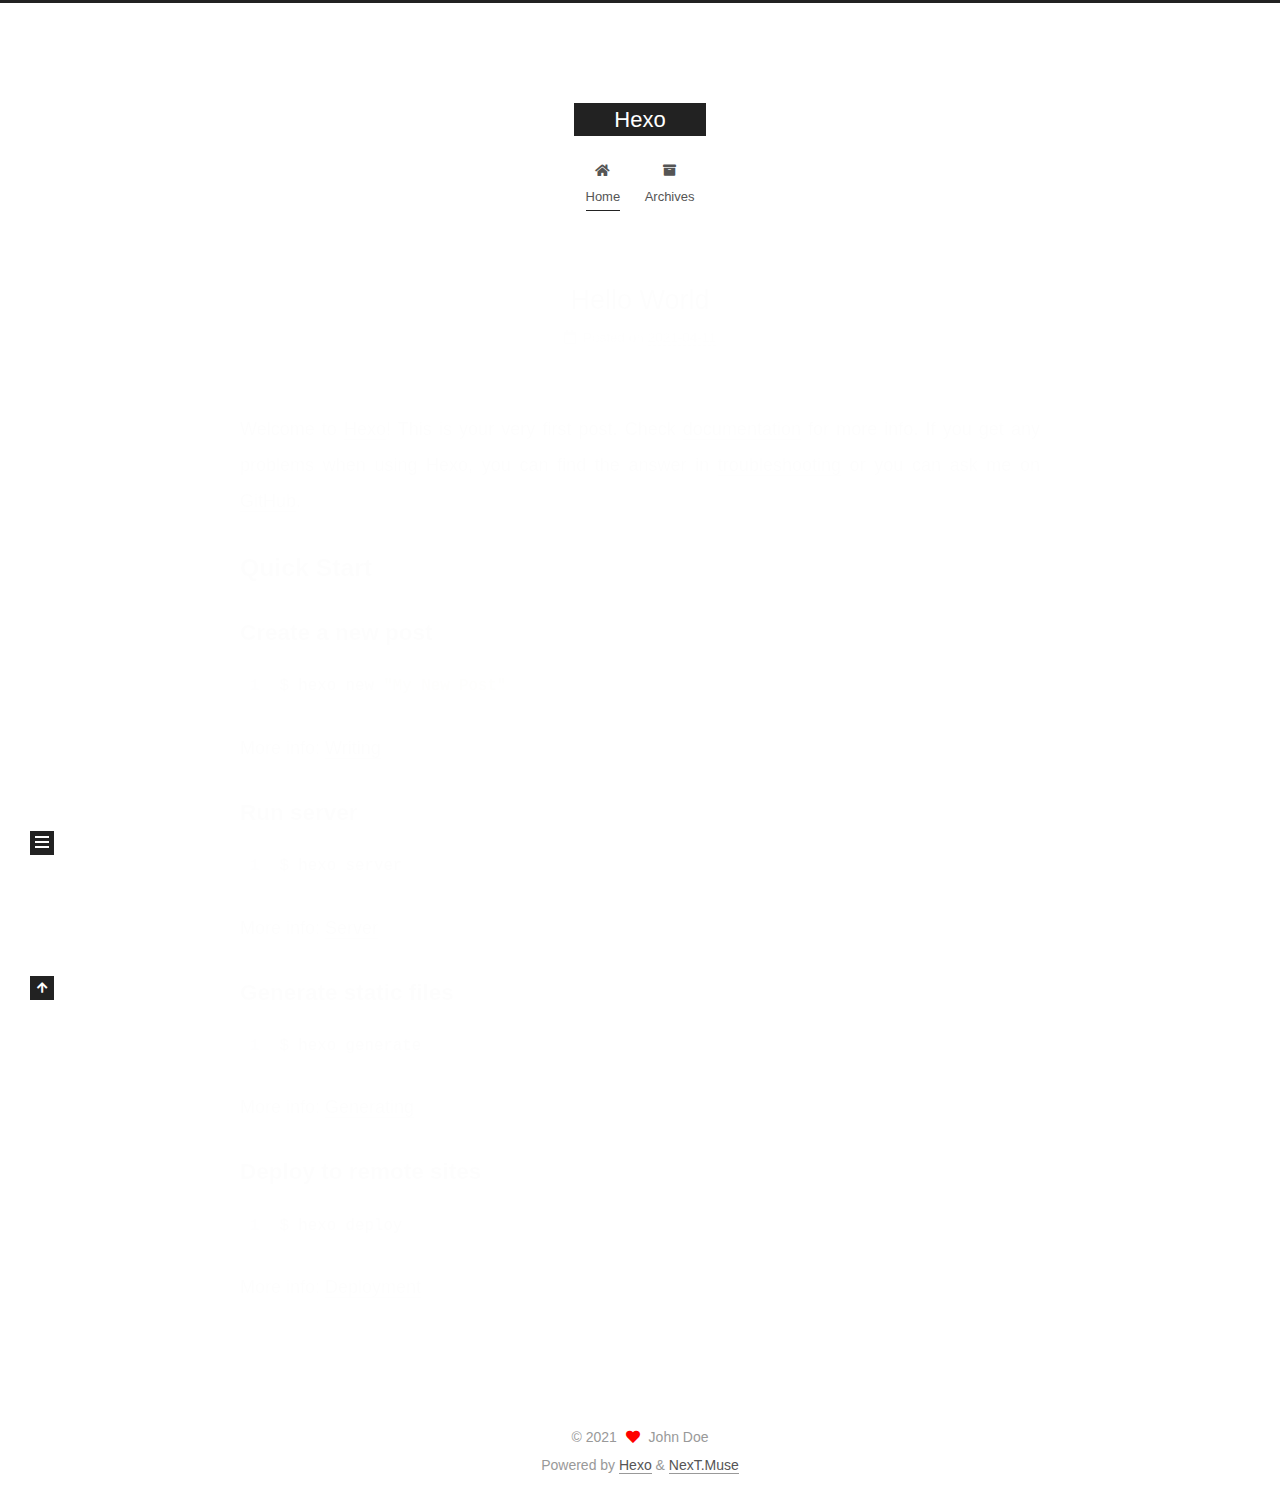
==== index.html @ 028c7f44 "Site updated: 2021-04-12 21:17:34" ====
<!DOCTYPE html>
<html lang="en">
<head>
  <meta charset="UTF-8">
<meta name="viewport" content="width=device-width, initial-scale=1, maximum-scale=2">
<meta name="theme-color" content="#222">
<meta name="generator" content="Hexo 5.4.0">
  <link rel="apple-touch-icon" sizes="180x180" href="/images/apple-touch-icon-next.png">
  <link rel="icon" type="image/png" sizes="32x32" href="/images/favicon-32x32-next.png">
  <link rel="icon" type="image/png" sizes="16x16" href="/images/favicon-16x16-next.png">
  <link rel="mask-icon" href="/images/logo.svg" color="#222">

<link rel="stylesheet" href="/css/main.css">


<link rel="stylesheet" href="/lib/font-awesome/css/all.min.css">

<script id="hexo-configurations">
    var NexT = window.NexT || {};
    var CONFIG = {"hostname":"example.com","root":"/","scheme":"Muse","version":"7.8.0","exturl":false,"sidebar":{"position":"left","display":"post","padding":18,"offset":12,"onmobile":false},"copycode":{"enable":false,"show_result":false,"style":null},"back2top":{"enable":true,"sidebar":false,"scrollpercent":false},"bookmark":{"enable":false,"color":"#222","save":"auto"},"fancybox":false,"mediumzoom":false,"lazyload":false,"pangu":false,"comments":{"style":"tabs","active":null,"storage":true,"lazyload":false,"nav":null},"algolia":{"hits":{"per_page":10},"labels":{"input_placeholder":"Search for Posts","hits_empty":"We didn't find any results for the search: ${query}","hits_stats":"${hits} results found in ${time} ms"}},"localsearch":{"enable":false,"trigger":"auto","top_n_per_article":1,"unescape":false,"preload":false},"motion":{"enable":true,"async":false,"transition":{"post_block":"fadeIn","post_header":"slideDownIn","post_body":"slideDownIn","coll_header":"slideLeftIn","sidebar":"slideUpIn"}}};
  </script>

  <meta property="og:type" content="website">
<meta property="og:title" content="Hexo">
<meta property="og:url" content="http://example.com/index.html">
<meta property="og:site_name" content="Hexo">
<meta property="og:locale" content="en_US">
<meta property="article:author" content="John Doe">
<meta name="twitter:card" content="summary">

<link rel="canonical" href="http://example.com/">


<script id="page-configurations">
  // https://hexo.io/docs/variables.html
  CONFIG.page = {
    sidebar: "",
    isHome : true,
    isPost : false,
    lang   : 'en'
  };
</script>

  <title>Hexo</title>
  






  <noscript>
  <style>
  .use-motion .brand,
  .use-motion .menu-item,
  .sidebar-inner,
  .use-motion .post-block,
  .use-motion .pagination,
  .use-motion .comments,
  .use-motion .post-header,
  .use-motion .post-body,
  .use-motion .collection-header { opacity: initial; }

  .use-motion .site-title,
  .use-motion .site-subtitle {
    opacity: initial;
    top: initial;
  }

  .use-motion .logo-line-before i { left: initial; }
  .use-motion .logo-line-after i { right: initial; }
  </style>
</noscript>

</head>

<body itemscope itemtype="http://schema.org/WebPage">
  <div class="container use-motion">
    <div class="headband"></div>

    <header class="header" itemscope itemtype="http://schema.org/WPHeader">
      <div class="header-inner"><div class="site-brand-container">
  <div class="site-nav-toggle">
    <div class="toggle" aria-label="Toggle navigation bar">
      <span class="toggle-line toggle-line-first"></span>
      <span class="toggle-line toggle-line-middle"></span>
      <span class="toggle-line toggle-line-last"></span>
    </div>
  </div>

  <div class="site-meta">

    <a href="/" class="brand" rel="start">
      <span class="logo-line-before"><i></i></span>
      <h1 class="site-title">Hexo</h1>
      <span class="logo-line-after"><i></i></span>
    </a>
  </div>

  <div class="site-nav-right">
    <div class="toggle popup-trigger">
    </div>
  </div>
</div>




<nav class="site-nav">
  <ul id="menu" class="main-menu menu">
        <li class="menu-item menu-item-home">

    <a href="/" rel="section"><i class="fa fa-home fa-fw"></i>Home</a>

  </li>
        <li class="menu-item menu-item-archives">

    <a href="/archives/" rel="section"><i class="fa fa-archive fa-fw"></i>Archives</a>

  </li>
  </ul>
</nav>




</div>
    </header>

    
  <div class="back-to-top">
    <i class="fa fa-arrow-up"></i>
    <span>0%</span>
  </div>


    <main class="main">
      <div class="main-inner">
        <div class="content-wrap">
          

          <div class="content index posts-expand">
            
      
  
  
  <article itemscope itemtype="http://schema.org/Article" class="post-block" lang="en">
    <link itemprop="mainEntityOfPage" href="http://example.com/2021/04/11/hello-world/">

    <span hidden itemprop="author" itemscope itemtype="http://schema.org/Person">
      <meta itemprop="image" content="/images/avatar.gif">
      <meta itemprop="name" content="John Doe">
      <meta itemprop="description" content="">
    </span>

    <span hidden itemprop="publisher" itemscope itemtype="http://schema.org/Organization">
      <meta itemprop="name" content="Hexo">
    </span>
      <header class="post-header">
        <h2 class="post-title" itemprop="name headline">
          
            <a href="/2021/04/11/hello-world/" class="post-title-link" itemprop="url">Hello World</a>
        </h2>

        <div class="post-meta">
            <span class="post-meta-item">
              <span class="post-meta-item-icon">
                <i class="far fa-calendar"></i>
              </span>
              <span class="post-meta-item-text">Posted on</span>

              <time title="Created: 2021-04-11 19:33:50" itemprop="dateCreated datePublished" datetime="2021-04-11T19:33:50+08:00">2021-04-11</time>
            </span>

          

        </div>
      </header>

    
    
    
    <div class="post-body" itemprop="articleBody">

      
          <p>Welcome to <a target="_blank" rel="noopener" href="https://hexo.io/">Hexo</a>! This is your very first post. Check <a target="_blank" rel="noopener" href="https://hexo.io/docs/">documentation</a> for more info. If you get any problems when using Hexo, you can find the answer in <a target="_blank" rel="noopener" href="https://hexo.io/docs/troubleshooting.html">troubleshooting</a> or you can ask me on <a target="_blank" rel="noopener" href="https://github.com/hexojs/hexo/issues">GitHub</a>.</p>
<h2 id="Quick-Start"><a href="#Quick-Start" class="headerlink" title="Quick Start"></a>Quick Start</h2><h3 id="Create-a-new-post"><a href="#Create-a-new-post" class="headerlink" title="Create a new post"></a>Create a new post</h3><figure class="highlight bash"><table><tr><td class="gutter"><pre><span class="line">1</span><br></pre></td><td class="code"><pre><span class="line">$ hexo new <span class="string">&quot;My New Post&quot;</span></span><br></pre></td></tr></table></figure>

<p>More info: <a target="_blank" rel="noopener" href="https://hexo.io/docs/writing.html">Writing</a></p>
<h3 id="Run-server"><a href="#Run-server" class="headerlink" title="Run server"></a>Run server</h3><figure class="highlight bash"><table><tr><td class="gutter"><pre><span class="line">1</span><br></pre></td><td class="code"><pre><span class="line">$ hexo server</span><br></pre></td></tr></table></figure>

<p>More info: <a target="_blank" rel="noopener" href="https://hexo.io/docs/server.html">Server</a></p>
<h3 id="Generate-static-files"><a href="#Generate-static-files" class="headerlink" title="Generate static files"></a>Generate static files</h3><figure class="highlight bash"><table><tr><td class="gutter"><pre><span class="line">1</span><br></pre></td><td class="code"><pre><span class="line">$ hexo generate</span><br></pre></td></tr></table></figure>

<p>More info: <a target="_blank" rel="noopener" href="https://hexo.io/docs/generating.html">Generating</a></p>
<h3 id="Deploy-to-remote-sites"><a href="#Deploy-to-remote-sites" class="headerlink" title="Deploy to remote sites"></a>Deploy to remote sites</h3><figure class="highlight bash"><table><tr><td class="gutter"><pre><span class="line">1</span><br></pre></td><td class="code"><pre><span class="line">$ hexo deploy</span><br></pre></td></tr></table></figure>

<p>More info: <a target="_blank" rel="noopener" href="https://hexo.io/docs/one-command-deployment.html">Deployment</a></p>

      
    </div>

    
    
    
      <footer class="post-footer">
        <div class="post-eof"></div>
      </footer>
  </article>
  
  
  


  



          </div>
          

<script>
  window.addEventListener('tabs:register', () => {
    let { activeClass } = CONFIG.comments;
    if (CONFIG.comments.storage) {
      activeClass = localStorage.getItem('comments_active') || activeClass;
    }
    if (activeClass) {
      let activeTab = document.querySelector(`a[href="#comment-${activeClass}"]`);
      if (activeTab) {
        activeTab.click();
      }
    }
  });
  if (CONFIG.comments.storage) {
    window.addEventListener('tabs:click', event => {
      if (!event.target.matches('.tabs-comment .tab-content .tab-pane')) return;
      let commentClass = event.target.classList[1];
      localStorage.setItem('comments_active', commentClass);
    });
  }
</script>

        </div>
          
  
  <div class="toggle sidebar-toggle">
    <span class="toggle-line toggle-line-first"></span>
    <span class="toggle-line toggle-line-middle"></span>
    <span class="toggle-line toggle-line-last"></span>
  </div>

  <aside class="sidebar">
    <div class="sidebar-inner">

      <ul class="sidebar-nav motion-element">
        <li class="sidebar-nav-toc">
          Table of Contents
        </li>
        <li class="sidebar-nav-overview">
          Overview
        </li>
      </ul>

      <!--noindex-->
      <div class="post-toc-wrap sidebar-panel">
      </div>
      <!--/noindex-->

      <div class="site-overview-wrap sidebar-panel">
        <div class="site-author motion-element" itemprop="author" itemscope itemtype="http://schema.org/Person">
  <p class="site-author-name" itemprop="name">John Doe</p>
  <div class="site-description" itemprop="description"></div>
</div>
<div class="site-state-wrap motion-element">
  <nav class="site-state">
      <div class="site-state-item site-state-posts">
          <a href="/archives/">
        
          <span class="site-state-item-count">1</span>
          <span class="site-state-item-name">posts</span>
        </a>
      </div>
  </nav>
</div>



      </div>

    </div>
  </aside>
  <div id="sidebar-dimmer"></div>


      </div>
    </main>

    <footer class="footer">
      <div class="footer-inner">
        

        

<div class="copyright">
  
  &copy; 
  <span itemprop="copyrightYear">2021</span>
  <span class="with-love">
    <i class="fa fa-heart"></i>
  </span>
  <span class="author" itemprop="copyrightHolder">John Doe</span>
</div>
  <div class="powered-by">Powered by <a href="https://hexo.io/" class="theme-link" rel="noopener" target="_blank">Hexo</a> & <a href="https://muse.theme-next.org/" class="theme-link" rel="noopener" target="_blank">NexT.Muse</a>
  </div>

        








      </div>
    </footer>
  </div>

  
  <script src="/lib/anime.min.js"></script>
  <script src="/lib/velocity/velocity.min.js"></script>
  <script src="/lib/velocity/velocity.ui.min.js"></script>

<script src="/js/utils.js"></script>

<script src="/js/motion.js"></script>


<script src="/js/schemes/muse.js"></script>


<script src="/js/next-boot.js"></script>




  















  

  

</body>
</html>
---- css/main.css ----
:root {
  --body-bg-color: #fff;
  --content-bg-color: #fff;
  --card-bg-color: #f5f5f5;
  --text-color: #555;
  --blockquote-color: #666;
  --link-color: #555;
  --link-hover-color: #222;
  --brand-color: #fff;
  --brand-hover-color: #fff;
  --table-row-odd-bg-color: #f9f9f9;
  --table-row-hover-bg-color: #f5f5f5;
  --menu-item-bg-color: #f5f5f5;
  --btn-default-bg: #222;
  --btn-default-color: #fff;
  --btn-default-border-color: #222;
  --btn-default-hover-bg: #fff;
  --btn-default-hover-color: #222;
  --btn-default-hover-border-color: #222;
}
html {
  line-height: 1.15; /* 1 */
  -webkit-text-size-adjust: 100%; /* 2 */
}
body {
  margin: 0;
}
main {
  display: block;
}
h1 {
  font-size: 2em;
  margin: 0.67em 0;
}
hr {
  box-sizing: content-box; /* 1 */
  height: 0; /* 1 */
  overflow: visible; /* 2 */
}
pre {
  font-family: monospace, monospace; /* 1 */
  font-size: 1em; /* 2 */
}
a {
  background: transparent;
}
abbr[title] {
  border-bottom: none; /* 1 */
  text-decoration: underline; /* 2 */
  text-decoration: underline dotted; /* 2 */
}
b,
strong {
  font-weight: bolder;
}
code,
kbd,
samp {
  font-family: monospace, monospace; /* 1 */
  font-size: 1em; /* 2 */
}
small {
  font-size: 80%;
}
sub,
sup {
  font-size: 75%;
  line-height: 0;
  position: relative;
  vertical-align: baseline;
}
sub {
  bottom: -0.25em;
}
sup {
  top: -0.5em;
}
img {
  border-style: none;
}
button,
input,
optgroup,
select,
textarea {
  font-family: inherit; /* 1 */
  font-size: 100%; /* 1 */
  line-height: 1.15; /* 1 */
  margin: 0; /* 2 */
}
button,
input {
/* 1 */
  overflow: visible;
}
button,
select {
/* 1 */
  text-transform: none;
}
button,
[type='button'],
[type='reset'],
[type='submit'] {
  -webkit-appearance: button;
}
button::-moz-focus-inner,
[type='button']::-moz-focus-inner,
[type='reset']::-moz-focus-inner,
[type='submit']::-moz-focus-inner {
  border-style: none;
  padding: 0;
}
button:-moz-focusring,
[type='button']:-moz-focusring,
[type='reset']:-moz-focusring,
[type='submit']:-moz-focusring {
  outline: 1px dotted ButtonText;
}
fieldset {
  padding: 0.35em 0.75em 0.625em;
}
legend {
  box-sizing: border-box; /* 1 */
  color: inherit; /* 2 */
  display: table; /* 1 */
  max-width: 100%; /* 1 */
  padding: 0; /* 3 */
  white-space: normal; /* 1 */
}
progress {
  vertical-align: baseline;
}
textarea {
  overflow: auto;
}
[type='checkbox'],
[type='radio'] {
  box-sizing: border-box; /* 1 */
  padding: 0; /* 2 */
}
[type='number']::-webkit-inner-spin-button,
[type='number']::-webkit-outer-spin-button {
  height: auto;
}
[type='search'] {
  outline-offset: -2px; /* 2 */
  -webkit-appearance: textfield; /* 1 */
}
[type='search']::-webkit-search-decoration {
  -webkit-appearance: none;
}
::-webkit-file-upload-button {
  font: inherit; /* 2 */
  -webkit-appearance: button; /* 1 */
}
details {
  display: block;
}
summary {
  display: list-item;
}
template {
  display: none;
}
[hidden] {
  display: none;
}
::selection {
  background: #262a30;
  color: #eee;
}
html,
body {
  height: 100%;
}
body {
  background: var(--body-bg-color);
  color: var(--text-color);
  font-family: 'Lato', "PingFang SC", "Microsoft YaHei", sans-serif;
  font-size: 1em;
  line-height: 2;
}
@media (max-width: 991px) {
  body {
    padding-left: 0 !important;
    padding-right: 0 !important;
  }
}
h1,
h2,
h3,
h4,
h5,
h6 {
  font-family: 'Lato', "PingFang SC", "Microsoft YaHei", sans-serif;
  font-weight: bold;
  line-height: 1.5;
  margin: 20px 0 15px;
}
h1 {
  font-size: 1.5em;
}
h2 {
  font-size: 1.375em;
}
h3 {
  font-size: 1.25em;
}
h4 {
  font-size: 1.125em;
}
h5 {
  font-size: 1em;
}
h6 {
  font-size: 0.875em;
}
p {
  margin: 0 0 20px 0;
}
a,
span.exturl {
  border-bottom: 1px solid #999;
  color: var(--link-color);
  outline: 0;
  text-decoration: none;
  overflow-wrap: break-word;
  word-wrap: break-word;
  cursor: pointer;
}
a:hover,
span.exturl:hover {
  border-bottom-color: var(--link-hover-color);
  color: var(--link-hover-color);
}
iframe,
img,
video {
  display: block;
  margin-left: auto;
  margin-right: auto;
  max-width: 100%;
}
hr {
  background-image: repeating-linear-gradient(-45deg, #ddd, #ddd 4px, transparent 4px, transparent 8px);
  border: 0;
  height: 3px;
  margin: 40px 0;
}
blockquote {
  border-left: 4px solid #ddd;
  color: var(--blockquote-color);
  margin: 0;
  padding: 0 15px;
}
blockquote cite::before {
  content: '-';
  padding: 0 5px;
}
dt {
  font-weight: bold;
}
dd {
  margin: 0;
  padding: 0;
}
kbd {
  background-color: #f5f5f5;
  background-image: linear-gradient(#eee, #fff, #eee);
  border: 1px solid #ccc;
  border-radius: 0.2em;
  box-shadow: 0.1em 0.1em 0.2em rgba(0,0,0,0.1);
  color: #555;
  font-family: inherit;
  padding: 0.1em 0.3em;
  white-space: nowrap;
}
.table-container {
  overflow: auto;
}
table {
  border-collapse: collapse;
  border-spacing: 0;
  font-size: 0.875em;
  margin: 0 0 20px 0;
  width: 100%;
}
tbody tr:nth-of-type(odd) {
  background: var(--table-row-odd-bg-color);
}
tbody tr:hover {
  background: var(--table-row-hover-bg-color);
}
caption,
th,
td {
  font-weight: normal;
  padding: 8px;
  vertical-align: middle;
}
th,
td {
  border: 1px solid #ddd;
  border-bottom: 3px solid #ddd;
}
th {
  font-weight: 700;
  padding-bottom: 10px;
}
td {
  border-bottom-width: 1px;
}
.btn {
  background: var(--btn-default-bg);
  border: 2px solid var(--btn-default-border-color);
  border-radius: 0;
  color: var(--btn-default-color);
  display: inline-block;
  font-size: 0.875em;
  line-height: 2;
  padding: 0 20px;
  text-decoration: none;
  transition-property: background-color;
  transition-delay: 0s;
  transition-duration: 0.2s;
  transition-timing-function: ease-in-out;
}
.btn:hover {
  background: var(--btn-default-hover-bg);
  border-color: var(--btn-default-hover-border-color);
  color: var(--btn-default-hover-color);
}
.btn + .btn {
  margin: 0 0 8px 8px;
}
.btn .fa-fw {
  text-align: left;
  width: 1.285714285714286em;
}
.toggle {
  line-height: 0;
}
.toggle .toggle-line {
  background: #fff;
  display: inline-block;
  height: 2px;
  left: 0;
  position: relative;
  top: 0;
  transition: all 0.4s;
  vertical-align: top;
  width: 100%;
}
.toggle .toggle-line:not(:first-child) {
  margin-top: 3px;
}
.toggle.toggle-arrow .toggle-line-first {
  left: 50%;
  top: 2px;
  transform: rotate(45deg);
  width: 50%;
}
.toggle.toggle-arrow .toggle-line-middle {
  left: 2px;
  width: 90%;
}
.toggle.toggle-arrow .toggle-line-last {
  left: 50%;
  top: -2px;
  transform: rotate(-45deg);
  width: 50%;
}
.toggle.toggle-close .toggle-line-first {
  transform: rotate(-45deg);
  top: 5px;
}
.toggle.toggle-close .toggle-line-middle {
  opacity: 0;
}
.toggle.toggle-close .toggle-line-last {
  transform: rotate(45deg);
  top: -5px;
}
.highlight,
pre {
  background: #f7f7f7;
  color: #4d4d4c;
  line-height: 1.6;
  margin: 0 auto 20px;
}
pre,
code {
  font-family: consolas, Menlo, monospace, "PingFang SC", "Microsoft YaHei";
}
code {
  background: #eee;
  border-radius: 3px;
  color: #555;
  padding: 2px 4px;
  overflow-wrap: break-word;
  word-wrap: break-word;
}
.highlight *::selection {
  background: #d6d6d6;
}
.highlight pre {
  border: 0;
  margin: 0;
  padding: 10px 0;
}
.highlight table {
  border: 0;
  margin: 0;
  width: auto;
}
.highlight td {
  border: 0;
  padding: 0;
}
.highlight figcaption {
  background: #eff2f3;
  color: #4d4d4c;
  display: flex;
  font-size: 0.875em;
  justify-content: space-between;
  line-height: 1.2;
  padding: 0.5em;
}
.highlight figcaption a {
  color: #4d4d4c;
}
.highlight figcaption a:hover {
  border-bottom-color: #4d4d4c;
}
.highlight .gutter {
  -moz-user-select: none;
  -ms-user-select: none;
  -webkit-user-select: none;
  user-select: none;
}
.highlight .gutter pre {
  background: #eff2f3;
  color: #869194;
  padding-left: 10px;
  padding-right: 10px;
  text-align: right;
}
.highlight .code pre {
  background: #f7f7f7;
  padding-left: 10px;
  width: 100%;
}
.gist table {
  width: auto;
}
.gist table td {
  border: 0;
}
pre {
  overflow: auto;
  padding: 10px;
}
pre code {
  background: none;
  color: #4d4d4c;
  font-size: 0.875em;
  padding: 0;
  text-shadow: none;
}
pre .deletion {
  background: #fdd;
}
pre .addition {
  background: #dfd;
}
pre .meta {
  color: #eab700;
  -moz-user-select: none;
  -ms-user-select: none;
  -webkit-user-select: none;
  user-select: none;
}
pre .comment {
  color: #8e908c;
}
pre .variable,
pre .attribute,
pre .tag,
pre .name,
pre .regexp,
pre .ruby .constant,
pre .xml .tag .title,
pre .xml .pi,
pre .xml .doctype,
pre .html .doctype,
pre .css .id,
pre .css .class,
pre .css .pseudo {
  color: #c82829;
}
pre .number,
pre .preprocessor,
pre .built_in,
pre .builtin-name,
pre .literal,
pre .params,
pre .constant,
pre .command {
  color: #f5871f;
}
pre .ruby .class .title,
pre .css .rules .attribute,
pre .string,
pre .symbol,
pre .value,
pre .inheritance,
pre .header,
pre .ruby .symbol,
pre .xml .cdata,
pre .special,
pre .formula {
  color: #718c00;
}
pre .title,
pre .css .hexcolor {
  color: #3e999f;
}
pre .function,
pre .python .decorator,
pre .python .title,
pre .ruby .function .title,
pre .ruby .title .keyword,
pre .perl .sub,
pre .javascript .title,
pre .coffeescript .title {
  color: #4271ae;
}
pre .keyword,
pre .javascript .function {
  color: #8959a8;
}
.blockquote-center {
  border-left: none;
  margin: 40px 0;
  padding: 0;
  position: relative;
  text-align: center;
}
.blockquote-center .fa {
  display: block;
  opacity: 0.6;
  position: absolute;
  width: 100%;
}
.blockquote-center .fa-quote-left {
  border-top: 1px solid #ccc;
  text-align: left;
  top: -20px;
}
.blockquote-center .fa-quote-right {
  border-bottom: 1px solid #ccc;
  text-align: right;
  bottom: -20px;
}
.blockquote-center p,
.blockquote-center div {
  text-align: center;
}
.post-body .group-picture img {
  margin: 0 auto;
  padding: 0 3px;
}
.group-picture-row {
  margin-bottom: 6px;
  overflow: hidden;
}
.group-picture-column {
  float: left;
  margin-bottom: 10px;
}
.post-body .label {
  color: #555;
  display: inline;
  padding: 0 2px;
}
.post-body .label.default {
  background: #f0f0f0;
}
.post-body .label.primary {
  background: #efe6f7;
}
.post-body .label.info {
  background: #e5f2f8;
}
.post-body .label.success {
  background: #e7f4e9;
}
.post-body .label.warning {
  background: #fcf6e1;
}
.post-body .label.danger {
  background: #fae8eb;
}
.post-body .tabs {
  margin-bottom: 20px;
}
.post-body .tabs,
.tabs-comment {
  display: block;
  padding-top: 10px;
  position: relative;
}
.post-body .tabs ul.nav-tabs,
.tabs-comment ul.nav-tabs {
  display: flex;
  flex-wrap: wrap;
  margin: 0;
  margin-bottom: -1px;
  padding: 0;
}
@media (max-width: 413px) {
  .post-body .tabs ul.nav-tabs,
  .tabs-comment ul.nav-tabs {
    display: block;
    margin-bottom: 5px;
  }
}
.post-body .tabs ul.nav-tabs li.tab,
.tabs-comment ul.nav-tabs li.tab {
  border-bottom: 1px solid #ddd;
  border-left: 1px solid transparent;
  border-right: 1px solid transparent;
  border-top: 3px solid transparent;
  flex-grow: 1;
  list-style-type: none;
  border-radius: 0 0 0 0;
}
@media (max-width: 413px) {
  .post-body .tabs ul.nav-tabs li.tab,
  .tabs-comment ul.nav-tabs li.tab {
    border-bottom: 1px solid transparent;
    border-left: 3px solid transparent;
    border-right: 1px solid transparent;
    border-top: 1px solid transparent;
  }
}
@media (max-width: 413px) {
  .post-body .tabs ul.nav-tabs li.tab,
  .tabs-comment ul.nav-tabs li.tab {
    border-radius: 0;
  }
}
.post-body .tabs ul.nav-tabs li.tab a,
.tabs-comment ul.nav-tabs li.tab a {
  border-bottom: initial;
  display: block;
  line-height: 1.8;
  outline: 0;
  padding: 0.25em 0.75em;
  text-align: center;
  transition-delay: 0s;
  transition-duration: 0.2s;
  transition-timing-function: ease-out;
}
.post-body .tabs ul.nav-tabs li.tab a i,
.tabs-comment ul.nav-tabs li.tab a i {
  width: 1.285714285714286em;
}
.post-body .tabs ul.nav-tabs li.tab.active,
.tabs-comment ul.nav-tabs li.tab.active {
  border-bottom: 1px solid transparent;
  border-left: 1px solid #ddd;
  border-right: 1px solid #ddd;
  border-top: 3px solid #fc6423;
}
@media (max-width: 413px) {
  .post-body .tabs ul.nav-tabs li.tab.active,
  .tabs-comment ul.nav-tabs li.tab.active {
    border-bottom: 1px solid #ddd;
    border-left: 3px solid #fc6423;
    border-right: 1px solid #ddd;
    border-top: 1px solid #ddd;
  }
}
.post-body .tabs ul.nav-tabs li.tab.active a,
.tabs-comment ul.nav-tabs li.tab.active a {
  color: var(--link-color);
  cursor: default;
}
.post-body .tabs .tab-content .tab-pane,
.tabs-comment .tab-content .tab-pane {
  border: 1px solid #ddd;
  border-top: 0;
  padding: 20px 20px 0 20px;
  border-radius: 0;
}
.post-body .tabs .tab-content .tab-pane:not(.active),
.tabs-comment .tab-content .tab-pane:not(.active) {
  display: none;
}
.post-body .tabs .tab-content .tab-pane.active,
.tabs-comment .tab-content .tab-pane.active {
  display: block;
}
.post-body .tabs .tab-content .tab-pane.active:nth-of-type(1),
.tabs-comment .tab-content .tab-pane.active:nth-of-type(1) {
  border-radius: 0 0 0 0;
}
@media (max-width: 413px) {
  .post-body .tabs .tab-content .tab-pane.active:nth-of-type(1),
  .tabs-comment .tab-content .tab-pane.active:nth-of-type(1) {
    border-radius: 0;
  }
}
.post-body .note {
  border-radius: 3px;
  margin-bottom: 20px;
  padding: 1em;
  position: relative;
  border: 1px solid #eee;
  border-left-width: 5px;
}
.post-body .note h2,
.post-body .note h3,
.post-body .note h4,
.post-body .note h5,
.post-body .note h6 {
  margin-top: 0;
  border-bottom: initial;
  margin-bottom: 0;
  padding-top: 0;
}
.post-body .note p:first-child,
.post-body .note ul:first-child,
.post-body .note ol:first-child,
.post-body .note table:first-child,
.post-body .note pre:first-child,
.post-body .note blockquote:first-child,
.post-body .note img:first-child {
  margin-top: 0;
}
.post-body .note p:last-child,
.post-body .note ul:last-child,
.post-body .note ol:last-child,
.post-body .note table:last-child,
.post-body .note pre:last-child,
.post-body .note blockquote:last-child,
.post-body .note img:last-child {
  margin-bottom: 0;
}
.post-body .note.default {
  border-left-color: #777;
}
.post-body .note.default h2,
.post-body .note.default h3,
.post-body .note.default h4,
.post-body .note.default h5,
.post-body .note.default h6 {
  color: #777;
}
.post-body .note.primary {
  border-left-color: #6f42c1;
}
.post-body .note.primary h2,
.post-body .note.primary h3,
.post-body .note.primary h4,
.post-body .note.primary h5,
.post-body .note.primary h6 {
  color: #6f42c1;
}
.post-body .note.info {
  border-left-color: #428bca;
}
.post-body .note.info h2,
.post-body .note.info h3,
.post-body .note.info h4,
.post-body .note.info h5,
.post-body .note.info h6 {
  color: #428bca;
}
.post-body .note.success {
  border-left-color: #5cb85c;
}
.post-body .note.success h2,
.post-body .note.success h3,
.post-body .note.success h4,
.post-body .note.success h5,
.post-body .note.success h6 {
  color: #5cb85c;
}
.post-body .note.warning {
  border-left-color: #f0ad4e;
}
.post-body .note.warning h2,
.post-body .note.warning h3,
.post-body .note.warning h4,
.post-body .note.warning h5,
.post-body .note.warning h6 {
  color: #f0ad4e;
}
.post-body .note.danger {
  border-left-color: #d9534f;
}
.post-body .note.danger h2,
.post-body .note.danger h3,
.post-body .note.danger h4,
.post-body .note.danger h5,
.post-body .note.danger h6 {
  color: #d9534f;
}
.pagination .prev,
.pagination .next,
.pagination .page-number,
.pagination .space {
  display: inline-block;
  margin: 0 10px;
  padding: 0 11px;
  position: relative;
  top: -1px;
}
@media (max-width: 767px) {
  .pagination .prev,
  .pagination .next,
  .pagination .page-number,
  .pagination .space {
    margin: 0 5px;
  }
}
.pagination {
  border-top: 1px solid #eee;
  margin: 120px 0 0;
  text-align: center;
}
.pagination .prev,
.pagination .next,
.pagination .page-number {
  border-bottom: 0;
  border-top: 1px solid #eee;
  transition-property: border-color;
  transition-delay: 0s;
  transition-duration: 0.2s;
  transition-timing-function: ease-in-out;
}
.pagination .prev:hover,
.pagination .next:hover,
.pagination .page-number:hover {
  border-top-color: #222;
}
.pagination .space {
  margin: 0;
  padding: 0;
}
.pagination .prev {
  margin-left: 0;
}
.pagination .next {
  margin-right: 0;
}
.pagination .page-number.current {
  background: #ccc;
  border-top-color: #ccc;
  color: #fff;
}
@media (max-width: 767px) {
  .pagination {
    border-top: none;
  }
  .pagination .prev,
  .pagination .next,
  .pagination .page-number {
    border-bottom: 1px solid #eee;
    border-top: 0;
    margin-bottom: 10px;
    padding: 0 10px;
  }
  .pagination .prev:hover,
  .pagination .next:hover,
  .pagination .page-number:hover {
    border-bottom-color: #222;
  }
}
.comments {
  margin-top: 60px;
  overflow: hidden;
}
.comment-button-group {
  display: flex;
  flex-wrap: wrap-reverse;
  justify-content: center;
  margin: 1em 0;
}
.comment-button-group .comment-button {
  margin: 0.1em 0.2em;
}
.comment-button-group .comment-button.active {
  background: var(--btn-default-hover-bg);
  border-color: var(--btn-default-hover-border-color);
  color: var(--btn-default-hover-color);
}
.comment-position {
  display: none;
}
.comment-position.active {
  display: block;
}
.tabs-comment {
  background: var(--content-bg-color);
  margin-top: 4em;
  padding-top: 0;
}
.tabs-comment .comments {
  border: 0;
  box-shadow: none;
  margin-top: 0;
  padding-top: 0;
}
.container {
  min-height: 100%;
  position: relative;
}
.main-inner {
  margin: 0 auto;
  width: 700px;
}
@media (min-width: 1200px) {
  .main-inner {
    width: 800px;
  }
}
@media (min-width: 1600px) {
  .main-inner {
    width: 900px;
  }
}
@media (max-width: 767px) {
  .content-wrap {
    padding: 0 20px;
  }
}
.header {
  background: transparent;
}
.header-inner {
  margin: 0 auto;
  width: 700px;
}
@media (min-width: 1200px) {
  .header-inner {
    width: 800px;
  }
}
@media (min-width: 1600px) {
  .header-inner {
    width: 900px;
  }
}
.site-brand-container {
  display: flex;
  flex-shrink: 0;
  padding: 0 10px;
}
.headband {
  background: #222;
  height: 3px;
}
.site-meta {
  flex-grow: 1;
  text-align: center;
}
@media (max-width: 767px) {
  .site-meta {
    text-align: center;
  }
}
.brand {
  border-bottom: none;
  color: var(--brand-color);
  display: inline-block;
  line-height: 1.375em;
  padding: 0 40px;
  position: relative;
}
.brand:hover {
  color: var(--brand-hover-color);
}
.site-title {
  font-family: 'Lato', "PingFang SC", "Microsoft YaHei", sans-serif;
  font-size: 1.375em;
  font-weight: normal;
  margin: 0;
}
.site-subtitle {
  color: #999;
  font-size: 0.8125em;
  margin: 10px 0;
}
.use-motion .brand {
  opacity: 0;
}
.use-motion .site-title,
.use-motion .site-subtitle,
.use-motion .custom-logo-image {
  opacity: 0;
  position: relative;
  top: -10px;
}
.site-nav-toggle,
.site-nav-right {
  display: none;
}
@media (max-width: 767px) {
  .site-nav-toggle,
  .site-nav-right {
    display: flex;
    flex-direction: column;
    justify-content: center;
  }
}
.site-nav-toggle .toggle,
.site-nav-right .toggle {
  color: var(--text-color);
  padding: 10px;
  width: 22px;
}
.site-nav-toggle .toggle .toggle-line,
.site-nav-right .toggle .toggle-line {
  background: var(--text-color);
  border-radius: 1px;
}
.site-nav {
  display: block;
}
@media (max-width: 767px) {
  .site-nav {
    clear: both;
    display: none;
  }
}
.site-nav.site-nav-on {
  display: block;
}
.menu {
  margin-top: 20px;
  padding-left: 0;
  text-align: center;
}
.menu-item {
  display: inline-block;
  list-style: none;
  margin: 0 10px;
}
@media (max-width: 767px) {
  .menu-item {
    display: block;
    margin-top: 10px;
  }
  .menu-item.menu-item-search {
    display: none;
  }
}
.menu-item a,
.menu-item span.exturl {
  border-bottom: 0;
  display: block;
  font-size: 0.8125em;
  transition-property: border-color;
  transition-delay: 0s;
  transition-duration: 0.2s;
  transition-timing-function: ease-in-out;
}
@media (hover: none) {
  .menu-item a:hover,
  .menu-item span.exturl:hover {
    border-bottom-color: transparent !important;
  }
}
.menu-item .fa,
.menu-item .fab,
.menu-item .far,
.menu-item .fas {
  margin-right: 8px;
}
.menu-item .badge {
  display: inline-block;
  font-weight: bold;
  line-height: 1;
  margin-left: 0.35em;
  margin-top: 0.35em;
  text-align: center;
  white-space: nowrap;
}
@media (max-width: 767px) {
  .menu-item .badge {
    float: right;
    margin-left: 0;
  }
}
.menu-item-active a,
.menu .menu-item a:hover,
.menu .menu-item span.exturl:hover {
  background: var(--menu-item-bg-color);
}
.use-motion .menu-item {
  opacity: 0;
}
.sidebar {
  background: #222;
  bottom: 0;
  box-shadow: inset 0 2px 6px #000;
  position: fixed;
  top: 0;
}
@media (max-width: 991px) {
  .sidebar {
    display: none;
  }
}
.sidebar-inner {
  color: #999;
  padding: 18px 10px;
  text-align: center;
}
.cc-license {
  margin-top: 10px;
  text-align: center;
}
.cc-license .cc-opacity {
  border-bottom: none;
  opacity: 0.7;
}
.cc-license .cc-opacity:hover {
  opacity: 0.9;
}
.cc-license img {
  display: inline-block;
}
.site-author-image {
  border: 2px solid #333;
  display: block;
  margin: 0 auto;
  max-width: 96px;
  padding: 2px;
}
.site-author-name {
  color: #f5f5f5;
  font-weight: normal;
  margin: 5px 0 0;
  text-align: center;
}
.site-description {
  color: #999;
  font-size: 1em;
  margin-top: 5px;
  text-align: center;
}
.links-of-author {
  margin-top: 15px;
}
.links-of-author a,
.links-of-author span.exturl {
  border-bottom-color: #555;
  display: inline-block;
  font-size: 0.8125em;
  margin-bottom: 10px;
  margin-right: 10px;
  vertical-align: middle;
}
.links-of-author a::before,
.links-of-author span.exturl::before {
  background: #1cffff;
  border-radius: 50%;
  content: ' ';
  display: inline-block;
  height: 4px;
  margin-right: 3px;
  vertical-align: middle;
  width: 4px;
}
.sidebar-button {
  margin-top: 15px;
}
.sidebar-button a {
  border: 1px solid #fc6423;
  border-radius: 4px;
  color: #fc6423;
  display: inline-block;
  padding: 0 15px;
}
.sidebar-button a .fa,
.sidebar-button a .fab,
.sidebar-button a .far,
.sidebar-button a .fas {
  margin-right: 5px;
}
.sidebar-button a:hover {
  background: #fc6423;
  border: 1px solid #fc6423;
  color: #fff;
}
.sidebar-button a:hover .fa,
.sidebar-button a:hover .fab,
.sidebar-button a:hover .far,
.sidebar-button a:hover .fas {
  color: #fff;
}
.links-of-blogroll {
  font-size: 0.8125em;
  margin-top: 10px;
}
.links-of-blogroll-title {
  font-size: 0.875em;
  font-weight: 600;
  margin-top: 0;
}
.links-of-blogroll-list {
  list-style: none;
  margin: 0;
  padding: 0;
}
#sidebar-dimmer {
  display: none;
}
@media (max-width: 767px) {
  #sidebar-dimmer {
    background: #000;
    display: block;
    height: 100%;
    left: 100%;
    opacity: 0;
    position: fixed;
    top: 0;
    width: 100%;
    z-index: 1100;
  }
  .sidebar-active + #sidebar-dimmer {
    opacity: 0.7;
    transform: translateX(-100%);
    transition: opacity 0.5s;
  }
}
.sidebar-nav {
  margin: 0;
  padding-bottom: 20px;
  padding-left: 0;
}
.sidebar-nav li {
  border-bottom: 1px solid transparent;
  color: #666;
  cursor: pointer;
  display: inline-block;
  font-size: 0.875em;
}
.sidebar-nav li.sidebar-nav-overview {
  margin-left: 10px;
}
.sidebar-nav li:hover {
  color: #f5f5f5;
}
.sidebar-nav .sidebar-nav-active {
  border-bottom-color: #87daff;
  color: #87daff;
}
.sidebar-nav .sidebar-nav-active:hover {
  color: #87daff;
}
.sidebar-panel {
  display: none;
  overflow-x: hidden;
  overflow-y: auto;
}
.sidebar-panel-active {
  display: block;
}
.sidebar-toggle {
  background: #222;
  bottom: 45px;
  cursor: pointer;
  height: 14px;
  left: 30px;
  padding: 5px;
  position: fixed;
  width: 14px;
  z-index: 1300;
}
@media (max-width: 991px) {
  .sidebar-toggle {
    left: 20px;
    opacity: 0.8;
    display: none;
  }
}
.sidebar-toggle:hover .toggle-line {
  background: #87daff;
}
.post-toc {
  font-size: 0.875em;
}
.post-toc ol {
  list-style: none;
  margin: 0;
  padding: 0 2px 5px 10px;
  text-align: left;
}
.post-toc ol > ol {
  padding-left: 0;
}
.post-toc ol a {
  transition-property: all;
  transition-delay: 0s;
  transition-duration: 0.2s;
  transition-timing-function: ease-in-out;
}
.post-toc .nav-item {
  line-height: 1.8;
  overflow: hidden;
  text-overflow: ellipsis;
  white-space: nowrap;
}
.post-toc .nav .nav-child {
  display: none;
}
.post-toc .nav .active > .nav-child {
  display: block;
}
.post-toc .nav .active-current > .nav-child {
  display: block;
}
.post-toc .nav .active-current > .nav-child > .nav-item {
  display: block;
}
.post-toc .nav .active > a {
  border-bottom-color: #87daff;
  color: #87daff;
}
.post-toc .nav .active-current > a {
  color: #87daff;
}
.post-toc .nav .active-current > a:hover {
  color: #87daff;
}
.site-state {
  display: flex;
  justify-content: center;
  line-height: 1.4;
  margin-top: 10px;
  overflow: hidden;
  text-align: center;
  white-space: nowrap;
}
.site-state-item {
  padding: 0 15px;
}
.site-state-item:not(:first-child) {
  border-left: 1px solid #333;
}
.site-state-item a {
  border-bottom: none;
}
.site-state-item-count {
  display: block;
  font-size: 1.25em;
  font-weight: 600;
  text-align: center;
}
.site-state-item-name {
  color: inherit;
  font-size: 0.875em;
}
.footer {
  color: #999;
  font-size: 0.875em;
  padding: 20px 0;
}
.footer.footer-fixed {
  bottom: 0;
  left: 0;
  position: absolute;
  right: 0;
}
.footer-inner {
  box-sizing: border-box;
  margin: 0 auto;
  text-align: center;
  width: 700px;
}
@media (min-width: 1200px) {
  .footer-inner {
    width: 800px;
  }
}
@media (min-width: 1600px) {
  .footer-inner {
    width: 900px;
  }
}
.languages {
  display: inline-block;
  font-size: 1.125em;
  position: relative;
}
.languages .lang-select-label span {
  margin: 0 0.5em;
}
.languages .lang-select {
  height: 100%;
  left: 0;
  opacity: 0;
  position: absolute;
  top: 0;
  width: 100%;
}
.with-love {
  color: #ff0000;
  display: inline-block;
  margin: 0 5px;
}
.powered-by,
.theme-info {
  display: inline-block;
}
@-moz-keyframes iconAnimate {
  0%, 100% {
    transform: scale(1);
  }
  10%, 30% {
    transform: scale(0.9);
  }
  20%, 40%, 60%, 80% {
    transform: scale(1.1);
  }
  50%, 70% {
    transform: scale(1.1);
  }
}
@-webkit-keyframes iconAnimate {
  0%, 100% {
    transform: scale(1);
  }
  10%, 30% {
    transform: scale(0.9);
  }
  20%, 40%, 60%, 80% {
    transform: scale(1.1);
  }
  50%, 70% {
    transform: scale(1.1);
  }
}
@-o-keyframes iconAnimate {
  0%, 100% {
    transform: scale(1);
  }
  10%, 30% {
    transform: scale(0.9);
  }
  20%, 40%, 60%, 80% {
    transform: scale(1.1);
  }
  50%, 70% {
    transform: scale(1.1);
  }
}
@keyframes iconAnimate {
  0%, 100% {
    transform: scale(1);
  }
  10%, 30% {
    transform: scale(0.9);
  }
  20%, 40%, 60%, 80% {
    transform: scale(1.1);
  }
  50%, 70% {
    transform: scale(1.1);
  }
}
.back-to-top {
  font-size: 12px;
  text-align: center;
  transition-delay: 0s;
  transition-duration: 0.2s;
  transition-timing-function: ease-in-out;
}
.back-to-top {
  background: #222;
  bottom: -100px;
  box-sizing: border-box;
  color: #fff;
  cursor: pointer;
  left: 30px;
  opacity: 1;
  padding: 0 6px;
  position: fixed;
  transition-property: bottom;
  z-index: 1300;
  width: 24px;
}
.back-to-top span {
  display: none;
}
.back-to-top:hover {
  color: #87daff;
}
.back-to-top.back-to-top-on {
  bottom: 19px;
}
@media (max-width: 991px) {
  .back-to-top {
    left: 20px;
    opacity: 0.8;
  }
}
.post-body {
  font-family: 'Lato', "PingFang SC", "Microsoft YaHei", sans-serif;
  overflow-wrap: break-word;
  word-wrap: break-word;
}
@media (min-width: 1200px) {
  .post-body {
    font-size: 1.125em;
  }
}
.post-body .exturl .fa {
  font-size: 0.875em;
  margin-left: 4px;
}
.post-body .image-caption,
.post-body .figure .caption {
  color: #999;
  font-size: 0.875em;
  font-weight: bold;
  line-height: 1;
  margin: -20px auto 15px;
  text-align: center;
}
.post-sticky-flag {
  display: inline-block;
  transform: rotate(30deg);
}
.post-button {
  margin-top: 40px;
  text-align: center;
}
.use-motion .post-block,
.use-motion .pagination,
.use-motion .comments {
  opacity: 0;
}
.use-motion .post-header {
  opacity: 0;
}
.use-motion .post-body {
  opacity: 0;
}
.use-motion .collection-header {
  opacity: 0;
}
.posts-collapse {
  margin-left: 35px;
  position: relative;
}
@media (max-width: 767px) {
  .posts-collapse {
    margin-left: 0px;
    margin-right: 0px;
  }
}
.posts-collapse .collection-title {
  font-size: 1.125em;
  position: relative;
}
.posts-collapse .collection-title::before {
  background: #999;
  border: 1px solid #fff;
  border-radius: 50%;
  content: ' ';
  height: 10px;
  left: 0;
  margin-left: -6px;
  margin-top: -4px;
  position: absolute;
  top: 50%;
  width: 10px;
}
.posts-collapse .collection-year {
  font-size: 1.5em;
  font-weight: bold;
  margin: 60px 0;
  position: relative;
}
.posts-collapse .collection-year::before {
  background: #bbb;
  border-radius: 50%;
  content: ' ';
  height: 8px;
  left: 0;
  margin-left: -4px;
  margin-top: -4px;
  position: absolute;
  top: 50%;
  width: 8px;
}
.posts-collapse .collection-header {
  display: block;
  margin: 0 0 0 20px;
}
.posts-collapse .collection-header small {
  color: #bbb;
  margin-left: 5px;
}
.posts-collapse .post-header {
  border-bottom: 1px dashed #ccc;
  margin: 30px 0;
  padding-left: 15px;
  position: relative;
  transition-property: border;
  transition-delay: 0s;
  transition-duration: 0.2s;
  transition-timing-function: ease-in-out;
}
.posts-collapse .post-header::before {
  background: #bbb;
  border: 1px solid #fff;
  border-radius: 50%;
  content: ' ';
  height: 6px;
  left: 0;
  margin-left: -4px;
  position: absolute;
  top: 0.75em;
  transition-property: background;
  width: 6px;
  transition-delay: 0s;
  transition-duration: 0.2s;
  transition-timing-function: ease-in-out;
}
.posts-collapse .post-header:hover {
  border-bottom-color: #666;
}
.posts-collapse .post-header:hover::before {
  background: #222;
}
.posts-collapse .post-meta {
  display: inline;
  font-size: 0.75em;
  margin-right: 10px;
}
.posts-collapse .post-title {
  display: inline;
}
.posts-collapse .post-title a,
.posts-collapse .post-title span.exturl {
  border-bottom: none;
  color: var(--link-color);
}
.posts-collapse .post-title .fa-external-link-alt {
  font-size: 0.875em;
  margin-left: 5px;
}
.posts-collapse::before {
  background: #f5f5f5;
  content: ' ';
  height: 100%;
  left: 0;
  margin-left: -2px;
  position: absolute;
  top: 1.25em;
  width: 4px;
}
.post-eof {
  background: #ccc;
  height: 1px;
  margin: 80px auto 60px;
  text-align: center;
  width: 8%;
}
.post-block:last-of-type .post-eof {
  display: none;
}
.content {
  padding-top: 40px;
}
@media (min-width: 992px) {
  .post-body {
    text-align: justify;
  }
}
@media (max-width: 991px) {
  .post-body {
    text-align: justify;
  }
}
.post-body h1,
.post-body h2,
.post-body h3,
.post-body h4,
.post-body h5,
.post-body h6 {
  padding-top: 10px;
}
.post-body h1 .header-anchor,
.post-body h2 .header-anchor,
.post-body h3 .header-anchor,
.post-body h4 .header-anchor,
.post-body h5 .header-anchor,
.post-body h6 .header-anchor {
  border-bottom-style: none;
  color: #ccc;
  float: right;
  margin-left: 10px;
  visibility: hidden;
}
.post-body h1 .header-anchor:hover,
.post-body h2 .header-anchor:hover,
.post-body h3 .header-anchor:hover,
.post-body h4 .header-anchor:hover,
.post-body h5 .header-anchor:hover,
.post-body h6 .header-anchor:hover {
  color: inherit;
}
.post-body h1:hover .header-anchor,
.post-body h2:hover .header-anchor,
.post-body h3:hover .header-anchor,
.post-body h4:hover .header-anchor,
.post-body h5:hover .header-anchor,
.post-body h6:hover .header-anchor {
  visibility: visible;
}
.post-body iframe,
.post-body img,
.post-body video {
  margin-bottom: 20px;
}
.post-body .video-container {
  height: 0;
  margin-bottom: 20px;
  overflow: hidden;
  padding-top: 75%;
  position: relative;
  width: 100%;
}
.post-body .video-container iframe,
.post-body .video-container object,
.post-body .video-container embed {
  height: 100%;
  left: 0;
  margin: 0;
  position: absolute;
  top: 0;
  width: 100%;
}
.post-gallery {
  align-items: center;
  display: grid;
  grid-gap: 10px;
  grid-template-columns: 1fr 1fr 1fr;
  margin-bottom: 20px;
}
@media (max-width: 767px) {
  .post-gallery {
    grid-template-columns: 1fr 1fr;
  }
}
.post-gallery a {
  border: 0;
}
.post-gallery img {
  margin: 0;
}
.posts-expand .post-header {
  font-size: 1.125em;
}
.posts-expand .post-title {
  font-size: 1.5em;
  font-weight: normal;
  margin: initial;
  text-align: center;
  overflow-wrap: break-word;
  word-wrap: break-word;
}
.posts-expand .post-title-link {
  border-bottom: none;
  color: var(--link-color);
  display: inline-block;
  position: relative;
  vertical-align: top;
}
.posts-expand .post-title-link::before {
  background: var(--link-color);
  bottom: 0;
  content: '';
  height: 2px;
  left: 0;
  position: absolute;
  transform: scaleX(0);
  visibility: hidden;
  width: 100%;
  transition-delay: 0s;
  transition-duration: 0.2s;
  transition-timing-function: ease-in-out;
}
.posts-expand .post-title-link:hover::before {
  transform: scaleX(1);
  visibility: visible;
}
.posts-expand .post-title-link .fa-external-link-alt {
  font-size: 0.875em;
  margin-left: 5px;
}
.posts-expand .post-meta {
  color: #999;
  font-family: 'Lato', "PingFang SC", "Microsoft YaHei", sans-serif;
  font-size: 0.75em;
  margin: 3px 0 60px 0;
  text-align: center;
}
.posts-expand .post-meta .post-description {
  font-size: 0.875em;
  margin-top: 2px;
}
.posts-expand .post-meta time {
  border-bottom: 1px dashed #999;
  cursor: pointer;
}
.post-meta .post-meta-item + .post-meta-item::before {
  content: '|';
  margin: 0 0.5em;
}
.post-meta-divider {
  margin: 0 0.5em;
}
.post-meta-item-icon {
  margin-right: 3px;
}
@media (max-width: 991px) {
  .post-meta-item-icon {
    display: inline-block;
  }
}
@media (max-width: 991px) {
  .post-meta-item-text {
    display: none;
  }
}
.post-nav {
  border-top: 1px solid #eee;
  display: flex;
  justify-content: space-between;
  margin-top: 15px;
  padding: 10px 5px 0;
}
.post-nav-item {
  flex: 1;
}
.post-nav-item a {
  border-bottom: none;
  display: block;
  font-size: 0.875em;
  line-height: 1.6;
  position: relative;
}
.post-nav-item a:active {
  top: 2px;
}
.post-nav-item .fa {
  font-size: 0.75em;
}
.post-nav-item:first-child {
  margin-right: 15px;
}
.post-nav-item:first-child .fa {
  margin-right: 5px;
}
.post-nav-item:last-child {
  margin-left: 15px;
  text-align: right;
}
.post-nav-item:last-child .fa {
  margin-left: 5px;
}
.rtl.post-body p,
.rtl.post-body a,
.rtl.post-body h1,
.rtl.post-body h2,
.rtl.post-body h3,
.rtl.post-body h4,
.rtl.post-body h5,
.rtl.post-body h6,
.rtl.post-body li,
.rtl.post-body ul,
.rtl.post-body ol {
  direction: rtl;
  font-family: UKIJ Ekran;
}
.rtl.post-title {
  font-family: UKIJ Ekran;
}
.post-tags {
  margin-top: 40px;
  text-align: center;
}
.post-tags a {
  display: inline-block;
  font-size: 0.8125em;
}
.post-tags a:not(:last-child) {
  margin-right: 10px;
}
.post-widgets {
  border-top: 1px solid #eee;
  margin-top: 15px;
  text-align: center;
}
.wp_rating {
  height: 20px;
  line-height: 20px;
  margin-top: 10px;
  padding-top: 6px;
  text-align: center;
}
.social-like {
  display: flex;
  font-size: 0.875em;
  justify-content: center;
  text-align: center;
}
.reward-container {
  margin: 20px auto;
  padding: 10px 0;
  text-align: center;
  width: 90%;
}
.reward-container button {
  background: transparent;
  border: 1px solid #fc6423;
  border-radius: 0;
  color: #fc6423;
  cursor: pointer;
  line-height: 2;
  outline: 0;
  padding: 0 15px;
  vertical-align: text-top;
}
.reward-container button:hover {
  background: #fc6423;
  border: 1px solid transparent;
  color: #fa9366;
}
#qr {
  padding-top: 20px;
}
#qr a {
  border: 0;
}
#qr img {
  display: inline-block;
  margin: 0.8em 2em 0 2em;
  max-width: 100%;
  width: 180px;
}
#qr p {
  text-align: center;
}
.category-all-page .category-all-title {
  text-align: center;
}
.category-all-page .category-all {
  margin-top: 20px;
}
.category-all-page .category-list {
  list-style: none;
  margin: 0;
  padding: 0;
}
.category-all-page .category-list-item {
  margin: 5px 10px;
}
.category-all-page .category-list-count {
  color: #bbb;
}
.category-all-page .category-list-count::before {
  content: ' (';
  display: inline;
}
.category-all-page .category-list-count::after {
  content: ') ';
  display: inline;
}
.category-all-page .category-list-child {
  padding-left: 10px;
}
.event-list {
  padding: 0;
}
.event-list hr {
  background: #222;
  margin: 20px 0 45px 0;
}
.event-list hr::after {
  background: #222;
  color: #fff;
  content: 'NOW';
  display: inline-block;
  font-weight: bold;
  padding: 0 5px;
  text-align: right;
}
.event-list .event {
  background: #222;
  margin: 20px 0;
  min-height: 40px;
  padding: 15px 0 15px 10px;
}
.event-list .event .event-summary {
  color: #fff;
  margin: 0;
  padding-bottom: 3px;
}
.event-list .event .event-summary::before {
  animation: dot-flash 1s alternate infinite ease-in-out;
  color: #fff;
  content: '\f111';
  display: inline-block;
  font-size: 10px;
  margin-right: 25px;
  vertical-align: middle;
  font-family: 'Font Awesome 5 Free';
  font-weight: 900;
}
.event-list .event .event-relative-time {
  color: #bbb;
  display: inline-block;
  font-size: 12px;
  font-weight: normal;
  padding-left: 12px;
}
.event-list .event .event-details {
  color: #fff;
  display: block;
  line-height: 18px;
  margin-left: 56px;
  padding-bottom: 6px;
  padding-top: 3px;
  text-indent: -24px;
}
.event-list .event .event-details::before {
  color: #fff;
  display: inline-block;
  margin-right: 9px;
  text-align: center;
  text-indent: 0;
  width: 14px;
  font-family: 'Font Awesome 5 Free';
  font-weight: 900;
}
.event-list .event .event-details.event-location::before {
  content: '\f041';
}
.event-list .event .event-details.event-duration::before {
  content: '\f017';
}
.event-list .event-past {
  background: #f5f5f5;
}
.event-list .event-past .event-summary,
.event-list .event-past .event-details {
  color: #bbb;
  opacity: 0.9;
}
.event-list .event-past .event-summary::before,
.event-list .event-past .event-details::before {
  animation: none;
  color: #bbb;
}
@-moz-keyframes dot-flash {
  from {
    opacity: 1;
    transform: scale(1);
  }
  to {
    opacity: 0;
    transform: scale(0.8);
  }
}
@-webkit-keyframes dot-flash {
  from {
    opacity: 1;
    transform: scale(1);
  }
  to {
    opacity: 0;
    transform: scale(0.8);
  }
}
@-o-keyframes dot-flash {
  from {
    opacity: 1;
    transform: scale(1);
  }
  to {
    opacity: 0;
    transform: scale(0.8);
  }
}
@keyframes dot-flash {
  from {
    opacity: 1;
    transform: scale(1);
  }
  to {
    opacity: 0;
    transform: scale(0.8);
  }
}
ul.breadcrumb {
  font-size: 0.75em;
  list-style: none;
  margin: 1em 0;
  padding: 0 2em;
  text-align: center;
}
ul.breadcrumb li {
  display: inline;
}
ul.breadcrumb li + li::before {
  content: '/\00a0';
  font-weight: normal;
  padding: 0.5em;
}
ul.breadcrumb li + li:last-child {
  font-weight: bold;
}
.tag-cloud {
  text-align: center;
}
.tag-cloud a {
  display: inline-block;
  margin: 10px;
}
.tag-cloud a:hover {
  color: var(--link-hover-color) !important;
}
@media (max-width: 767px) {
  .header-inner,
  .main-inner,
  .footer-inner {
    width: auto;
  }
}
.header-inner {
  padding-top: 100px;
}
@media (max-width: 767px) {
  .header-inner {
    padding-top: 50px;
  }
}
.main-inner {
  padding-bottom: 60px;
}
.content {
  padding-top: 70px;
}
@media (max-width: 767px) {
  .content {
    padding-top: 35px;
  }
}
embed {
  display: block;
  margin: 0 auto 25px auto;
}
.custom-logo .site-meta-headline {
  text-align: center;
}
.custom-logo .site-title {
  color: #222;
  margin: 10px auto 0;
}
.custom-logo .site-title a {
  border: 0;
}
.custom-logo-image {
  background: #fff;
  margin: 0 auto;
  max-width: 150px;
  padding: 5px;
}
.brand {
  background: var(--btn-default-bg);
}
@media (max-width: 767px) {
  .site-nav {
    border-bottom: 1px solid #ddd;
    border-top: 1px solid #ddd;
    left: 0;
    margin: 0;
    padding: 0;
    width: 100%;
  }
}
@media (max-width: 767px) {
  .menu {
    text-align: left;
  }
}
.menu-item-active a,
.menu .menu-item a:hover,
.menu .menu-item span.exturl:hover {
  background: transparent;
  border-bottom: 1px solid var(--link-hover-color) !important;
}
@media (max-width: 767px) {
  .menu-item-active a,
  .menu .menu-item a:hover,
  .menu .menu-item span.exturl:hover {
    border-bottom: 1px dotted #ddd !important;
  }
}
@media (max-width: 767px) {
  .menu .menu-item {
    margin: 0 10px;
  }
}
.menu .menu-item a,
.menu .menu-item span.exturl {
  border-bottom: 1px solid transparent;
}
@media (max-width: 767px) {
  .menu .menu-item a,
  .menu .menu-item span.exturl {
    padding: 5px 10px;
  }
}
@media (min-width: 768px) {
  .menu .menu-item .fa,
  .menu .menu-item .fab,
  .menu .menu-item .far,
  .menu .menu-item .fas {
    display: block;
    line-height: 2;
    margin-right: 0;
    width: 100%;
  }
}
.menu .menu-item .badge {
  background: #eee;
  padding: 1px 4px;
}
.sub-menu {
  margin: 10px 0;
}
.sub-menu .menu-item {
  display: inline-block;
}
.sidebar {
  left: -320px;
}
.sidebar.sidebar-active {
  left: 0;
}
.sidebar {
  width: 320px;
  z-index: 1200;
  transition-delay: 0s;
  transition-duration: 0.2s;
  transition-timing-function: ease-out;
}
.sidebar a,
.sidebar span.exturl {
  border-bottom-color: #555;
  color: #999;
}
.sidebar a:hover,
.sidebar span.exturl:hover {
  border-bottom-color: #eee;
  color: #eee;
}
.links-of-blogroll-item {
  padding: 2px 10px;
}
.links-of-blogroll-item a,
.links-of-blogroll-item span.exturl {
  box-sizing: border-box;
  display: inline-block;
  max-width: 280px;
  overflow: hidden;
  text-overflow: ellipsis;
  white-space: nowrap;
}
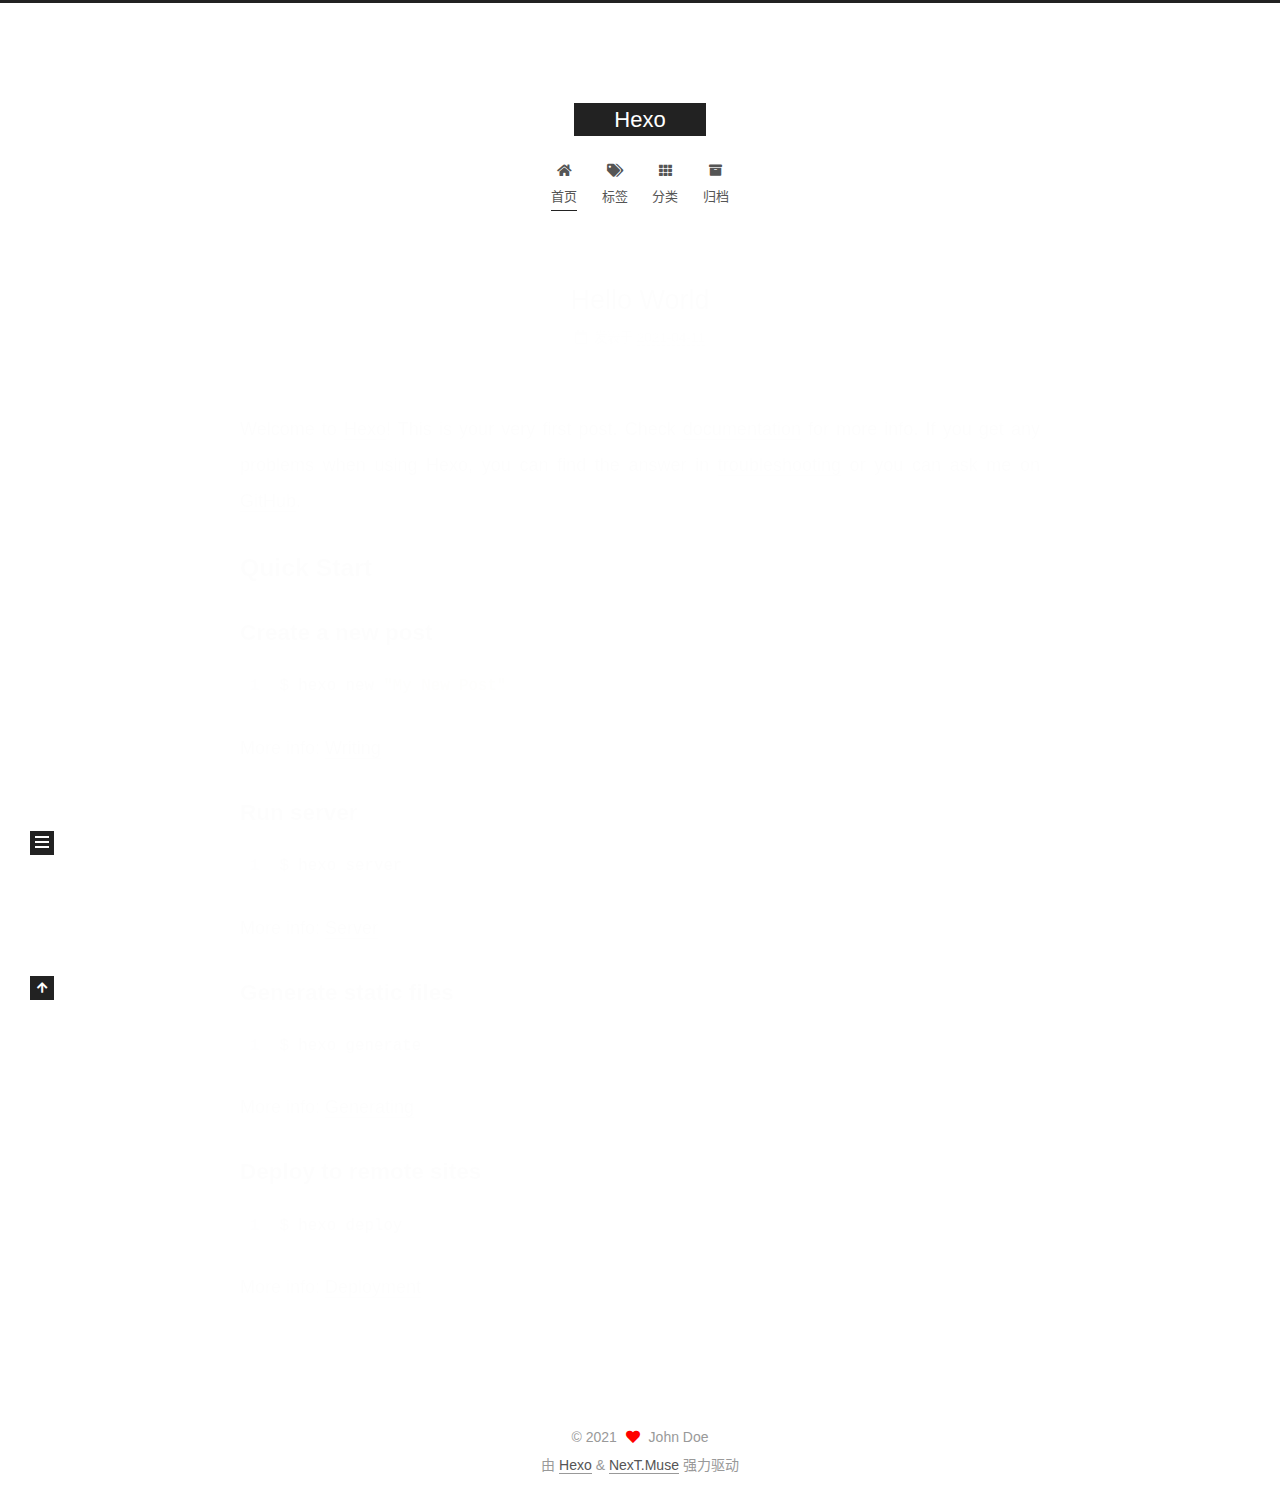
==== commit 25bf5343: "Site updated: 2021-04-12 21:51:12" ====
--- a/index.html
+++ b/index.html
@@ -1,5 +1,5 @@
 <!DOCTYPE html>
-<html lang="en">
+<html lang="zh-CN">
 <head>
   <meta charset="UTF-8">
 <meta name="viewport" content="width=device-width, initial-scale=1, maximum-scale=2">
@@ -24,7 +24,7 @@
 <meta property="og:title" content="Hexo">
 <meta property="og:url" content="http://example.com/index.html">
 <meta property="og:site_name" content="Hexo">
-<meta property="og:locale" content="en_US">
+<meta property="og:locale" content="zh_CN">
 <meta property="article:author" content="John Doe">
 <meta name="twitter:card" content="summary">
 
@@ -37,7 +37,7 @@
     sidebar: "",
     isHome : true,
     isPost : false,
-    lang   : 'en'
+    lang   : 'zh-CN'
   };
 </script>
 
@@ -81,7 +81,7 @@
     <header class="header" itemscope itemtype="http://schema.org/WPHeader">
       <div class="header-inner"><div class="site-brand-container">
   <div class="site-nav-toggle">
-    <div class="toggle" aria-label="Toggle navigation bar">
+    <div class="toggle" aria-label="切换导航栏">
       <span class="toggle-line toggle-line-first"></span>
       <span class="toggle-line toggle-line-middle"></span>
       <span class="toggle-line toggle-line-last"></span>
@@ -110,12 +110,22 @@
   <ul id="menu" class="main-menu menu">
         <li class="menu-item menu-item-home">
 
-    <a href="/" rel="section"><i class="fa fa-home fa-fw"></i>Home</a>
+    <a href="/" rel="section"><i class="fa fa-home fa-fw"></i>首页</a>
+
+  </li>
+        <li class="menu-item menu-item-tags">
+
+    <a href="/tags/" rel="section"><i class="fa fa-tags fa-fw"></i>标签</a>
+
+  </li>
+        <li class="menu-item menu-item-categories">
+
+    <a href="/categories/" rel="section"><i class="fa fa-th fa-fw"></i>分类</a>
 
   </li>
         <li class="menu-item menu-item-archives">
 
-    <a href="/archives/" rel="section"><i class="fa fa-archive fa-fw"></i>Archives</a>
+    <a href="/archives/" rel="section"><i class="fa fa-archive fa-fw"></i>归档</a>
 
   </li>
   </ul>
@@ -144,7 +154,7 @@
       
   
   
-  <article itemscope itemtype="http://schema.org/Article" class="post-block" lang="en">
+  <article itemscope itemtype="http://schema.org/Article" class="post-block" lang="zh-CN">
     <link itemprop="mainEntityOfPage" href="http://example.com/2021/04/11/hello-world/">
 
     <span hidden itemprop="author" itemscope itemtype="http://schema.org/Person">
@@ -167,9 +177,9 @@
               <span class="post-meta-item-icon">
                 <i class="far fa-calendar"></i>
               </span>
-              <span class="post-meta-item-text">Posted on</span>
-
-              <time title="Created: 2021-04-11 19:33:50" itemprop="dateCreated datePublished" datetime="2021-04-11T19:33:50+08:00">2021-04-11</time>
+              <span class="post-meta-item-text">发表于</span>
+
+              <time title="创建时间：2021-04-11 19:33:50" itemprop="dateCreated datePublished" datetime="2021-04-11T19:33:50+08:00">2021-04-11</time>
             </span>
 
           
@@ -255,10 +265,10 @@
 
       <ul class="sidebar-nav motion-element">
         <li class="sidebar-nav-toc">
-          Table of Contents
+          文章目录
         </li>
         <li class="sidebar-nav-overview">
-          Overview
+          站点概览
         </li>
       </ul>
 
@@ -278,7 +288,7 @@
           <a href="/archives/">
         
           <span class="site-state-item-count">1</span>
-          <span class="site-state-item-name">posts</span>
+          <span class="site-state-item-name">日志</span>
         </a>
       </div>
   </nav>
@@ -311,7 +321,7 @@
   </span>
   <span class="author" itemprop="copyrightHolder">John Doe</span>
 </div>
-  <div class="powered-by">Powered by <a href="https://hexo.io/" class="theme-link" rel="noopener" target="_blank">Hexo</a> & <a href="https://muse.theme-next.org/" class="theme-link" rel="noopener" target="_blank">NexT.Muse</a>
+  <div class="powered-by">由 <a href="https://hexo.io/" class="theme-link" rel="noopener" target="_blank">Hexo</a> & <a href="https://muse.theme-next.org/" class="theme-link" rel="noopener" target="_blank">NexT.Muse</a> 强力驱动
   </div>
 
         
--- a/css/main.css
+++ b/css/main.css
@@ -1168,7 +1168,7 @@
 }
 .links-of-author a::before,
 .links-of-author span.exturl::before {
-  background: #1cffff;
+  background: #1cdbe5;
   border-radius: 50%;
   content: ' ';
   display: inline-block;
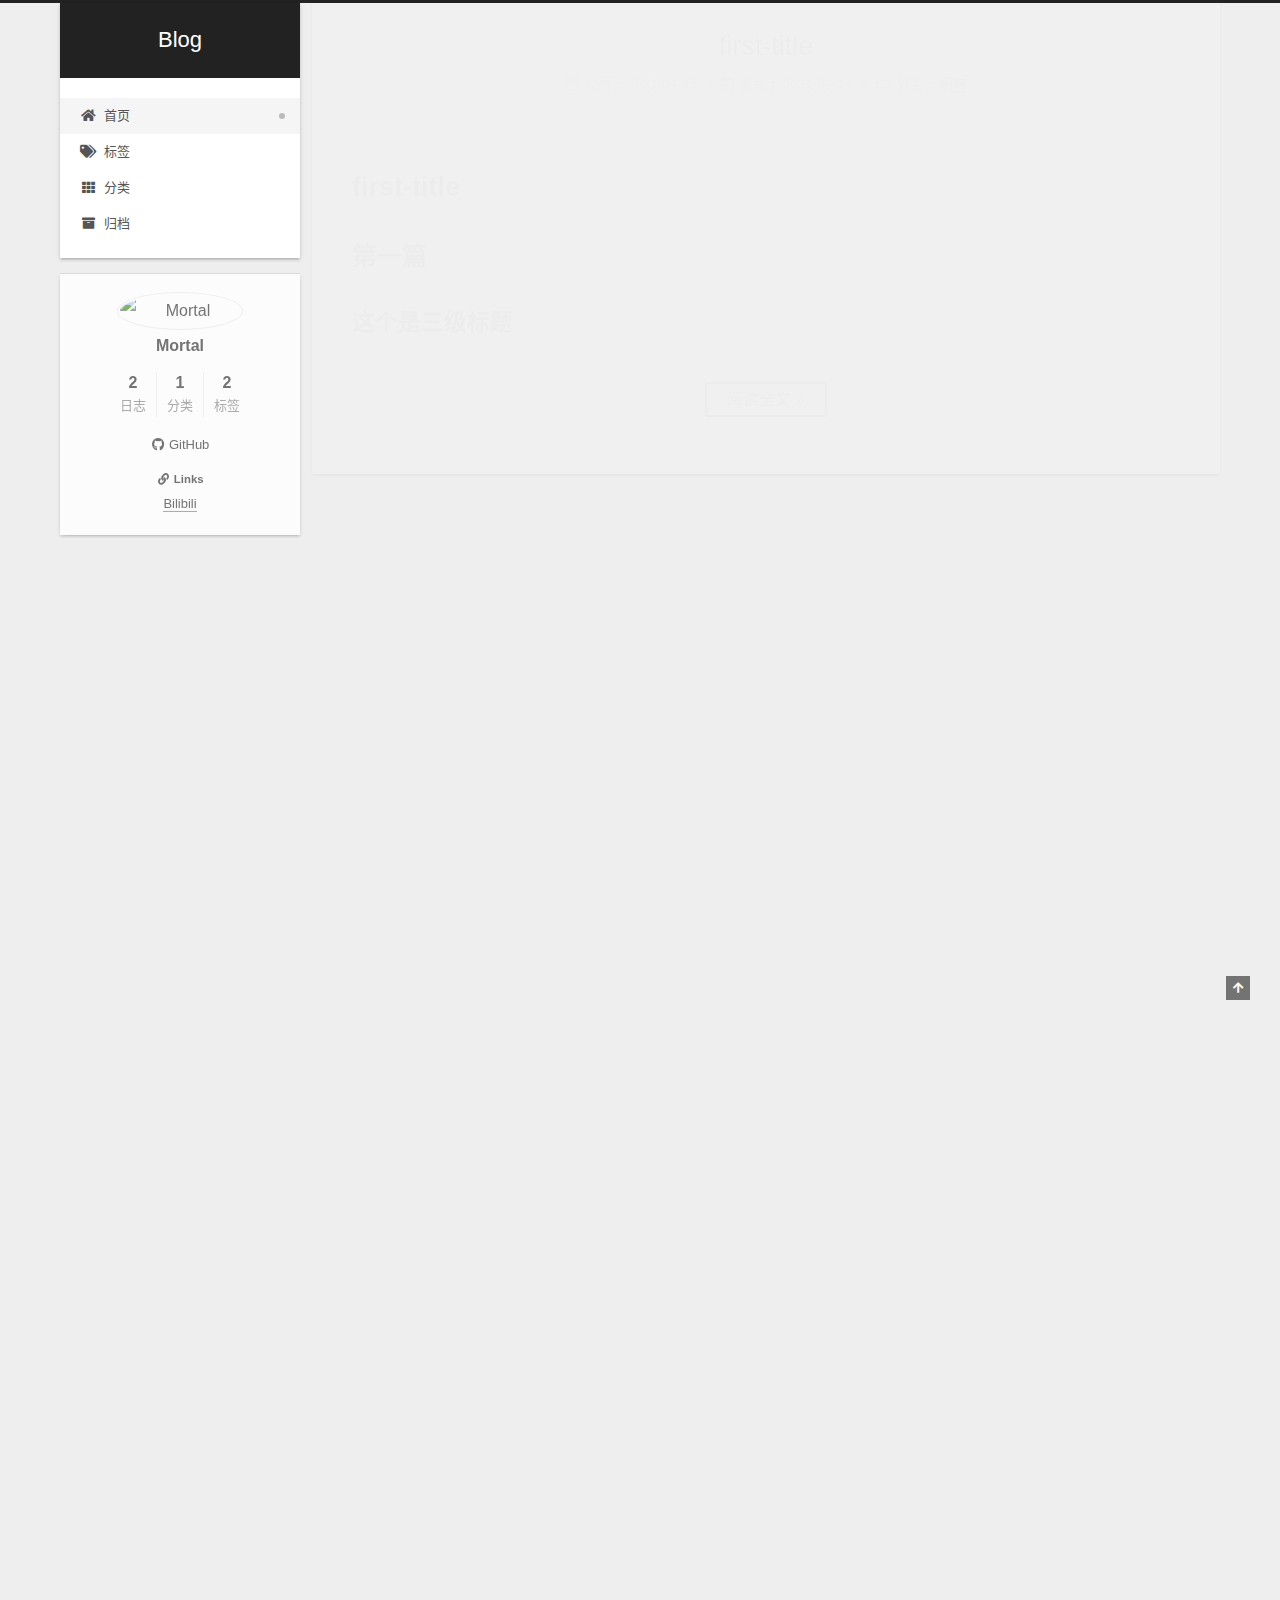
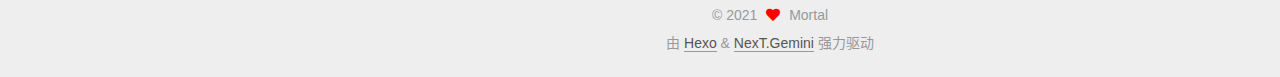
==== commit ac279d86: "Site updated: 2021-04-14 11:24:17" ====
--- a/index.html
+++ b/index.html
@@ -17,15 +17,15 @@
 
 <script id="hexo-configurations">
     var NexT = window.NexT || {};
-    var CONFIG = {"hostname":"example.com","root":"/","scheme":"Muse","version":"7.8.0","exturl":false,"sidebar":{"position":"left","display":"post","padding":18,"offset":12,"onmobile":false},"copycode":{"enable":false,"show_result":false,"style":null},"back2top":{"enable":true,"sidebar":false,"scrollpercent":false},"bookmark":{"enable":false,"color":"#222","save":"auto"},"fancybox":false,"mediumzoom":false,"lazyload":false,"pangu":false,"comments":{"style":"tabs","active":null,"storage":true,"lazyload":false,"nav":null},"algolia":{"hits":{"per_page":10},"labels":{"input_placeholder":"Search for Posts","hits_empty":"We didn't find any results for the search: ${query}","hits_stats":"${hits} results found in ${time} ms"}},"localsearch":{"enable":false,"trigger":"auto","top_n_per_article":1,"unescape":false,"preload":false},"motion":{"enable":true,"async":false,"transition":{"post_block":"fadeIn","post_header":"slideDownIn","post_body":"slideDownIn","coll_header":"slideLeftIn","sidebar":"slideUpIn"}}};
+    var CONFIG = {"hostname":"example.com","root":"/","scheme":"Gemini","version":"7.8.0","exturl":false,"sidebar":{"position":"left","display":"post","padding":18,"offset":12,"onmobile":false},"copycode":{"enable":false,"show_result":false,"style":null},"back2top":{"enable":true,"sidebar":false,"scrollpercent":false},"bookmark":{"enable":false,"color":"#222","save":"auto"},"fancybox":false,"mediumzoom":false,"lazyload":false,"pangu":false,"comments":{"style":"tabs","active":null,"storage":true,"lazyload":false,"nav":null},"algolia":{"hits":{"per_page":10},"labels":{"input_placeholder":"Search for Posts","hits_empty":"We didn't find any results for the search: ${query}","hits_stats":"${hits} results found in ${time} ms"}},"localsearch":{"enable":false,"trigger":"auto","top_n_per_article":1,"unescape":false,"preload":false},"motion":{"enable":true,"async":false,"transition":{"post_block":"fadeIn","post_header":"slideDownIn","post_body":"slideDownIn","coll_header":"slideLeftIn","sidebar":"slideUpIn"}}};
   </script>
 
   <meta property="og:type" content="website">
-<meta property="og:title" content="Hexo">
+<meta property="og:title" content="Blog">
 <meta property="og:url" content="http://example.com/index.html">
-<meta property="og:site_name" content="Hexo">
+<meta property="og:site_name" content="Blog">
 <meta property="og:locale" content="zh_CN">
-<meta property="article:author" content="John Doe">
+<meta property="article:author" content="Mortal">
 <meta name="twitter:card" content="summary">
 
 <link rel="canonical" href="http://example.com/">
@@ -41,7 +41,7 @@
   };
 </script>
 
-  <title>Hexo</title>
+  <title>Blog</title>
   
 
 
@@ -92,7 +92,7 @@
 
     <a href="/" class="brand" rel="start">
       <span class="logo-line-before"><i></i></span>
-      <h1 class="site-title">Hexo</h1>
+      <h1 class="site-title">Blog</h1>
       <span class="logo-line-after"><i></i></span>
     </a>
   </div>
@@ -155,16 +155,97 @@
   
   
   <article itemscope itemtype="http://schema.org/Article" class="post-block" lang="zh-CN">
-    <link itemprop="mainEntityOfPage" href="http://example.com/2021/04/11/hello-world/">
+    <link itemprop="mainEntityOfPage" href="http://example.com/2021/04/13/first-title/">
 
     <span hidden itemprop="author" itemscope itemtype="http://schema.org/Person">
-      <meta itemprop="image" content="/images/avatar.gif">
-      <meta itemprop="name" content="John Doe">
+      <meta itemprop="image" content="https://gimg2.baidu.com/image_search/src=http%3A%2F%2Fb-ssl.duitang.com%2Fuploads%2Fitem%2F201805%2F24%2F20180524130204_rmwvm.thumb.700_0.jpg&refer=http%3A%2F%2Fb-ssl.duitang.com&app=2002&size=f9999,10000&q=a80&n=0&g=0n&fmt=jpeg?sec=1620892459&t=0becef9c3aa38ab82b01eab69b1e5700">
+      <meta itemprop="name" content="Mortal">
       <meta itemprop="description" content="">
     </span>
 
     <span hidden itemprop="publisher" itemscope itemtype="http://schema.org/Organization">
-      <meta itemprop="name" content="Hexo">
+      <meta itemprop="name" content="Blog">
+    </span>
+      <header class="post-header">
+        <h2 class="post-title" itemprop="name headline">
+          
+            <a href="/2021/04/13/first-title/" class="post-title-link" itemprop="url">first-title</a>
+        </h2>
+
+        <div class="post-meta">
+            <span class="post-meta-item">
+              <span class="post-meta-item-icon">
+                <i class="far fa-calendar"></i>
+              </span>
+              <span class="post-meta-item-text">发表于</span>
+
+              <time title="创建时间：2021-04-13 16:19:18" itemprop="dateCreated datePublished" datetime="2021-04-13T16:19:18+08:00">2021-04-13</time>
+            </span>
+              <span class="post-meta-item">
+                <span class="post-meta-item-icon">
+                  <i class="far fa-calendar-check"></i>
+                </span>
+                <span class="post-meta-item-text">更新于</span>
+                <time title="修改时间：2021-04-14 10:55:30" itemprop="dateModified" datetime="2021-04-14T10:55:30+08:00">2021-04-14</time>
+              </span>
+            <span class="post-meta-item">
+              <span class="post-meta-item-icon">
+                <i class="far fa-folder"></i>
+              </span>
+              <span class="post-meta-item-text">分类于</span>
+                <span itemprop="about" itemscope itemtype="http://schema.org/Thing">
+                  <a href="/categories/%E5%89%8D%E7%AB%AF/" itemprop="url" rel="index"><span itemprop="name">前端</span></a>
+                </span>
+            </span>
+
+          
+
+        </div>
+      </header>
+
+    
+    
+    
+    <div class="post-body" itemprop="articleBody">
+
+      
+          <h1 id="first-title"><a href="#first-title" class="headerlink" title="first-title"></a>first-title</h1><h2 id="第一篇"><a href="#第一篇" class="headerlink" title="第一篇"></a>第一篇</h2><h3 id="这个是三级标题"><a href="#这个是三级标题" class="headerlink" title="这个是三级标题"></a>这个是三级标题</h3>
+          <!--noindex-->
+            <div class="post-button">
+              <a class="btn" href="/2021/04/13/first-title/#more" rel="contents">
+                阅读全文 &raquo;
+              </a>
+            </div>
+          <!--/noindex-->
+        
+      
+    </div>
+
+    
+    
+    
+      <footer class="post-footer">
+        <div class="post-eof"></div>
+      </footer>
+  </article>
+  
+  
+  
+
+      
+  
+  
+  <article itemscope itemtype="http://schema.org/Article" class="post-block" lang="zh-CN">
+    <link itemprop="mainEntityOfPage" href="http://example.com/2021/04/11/hello-world/">
+
+    <span hidden itemprop="author" itemscope itemtype="http://schema.org/Person">
+      <meta itemprop="image" content="https://gimg2.baidu.com/image_search/src=http%3A%2F%2Fb-ssl.duitang.com%2Fuploads%2Fitem%2F201805%2F24%2F20180524130204_rmwvm.thumb.700_0.jpg&refer=http%3A%2F%2Fb-ssl.duitang.com&app=2002&size=f9999,10000&q=a80&n=0&g=0n&fmt=jpeg?sec=1620892459&t=0becef9c3aa38ab82b01eab69b1e5700">
+      <meta itemprop="name" content="Mortal">
+      <meta itemprop="description" content="">
+    </span>
+
+    <span hidden itemprop="publisher" itemscope itemtype="http://schema.org/Organization">
+      <meta itemprop="name" content="Blog">
     </span>
       <header class="post-header">
         <h2 class="post-title" itemprop="name headline">
@@ -279,7 +360,9 @@
 
       <div class="site-overview-wrap sidebar-panel">
         <div class="site-author motion-element" itemprop="author" itemscope itemtype="http://schema.org/Person">
-  <p class="site-author-name" itemprop="name">John Doe</p>
+    <img class="site-author-image" itemprop="image" alt="Mortal"
+      src="https://gimg2.baidu.com/image_search/src=http%3A%2F%2Fb-ssl.duitang.com%2Fuploads%2Fitem%2F201805%2F24%2F20180524130204_rmwvm.thumb.700_0.jpg&refer=http%3A%2F%2Fb-ssl.duitang.com&app=2002&size=f9999,10000&q=a80&n=0&g=0n&fmt=jpeg?sec=1620892459&t=0becef9c3aa38ab82b01eab69b1e5700">
+  <p class="site-author-name" itemprop="name">Mortal</p>
   <div class="site-description" itemprop="description"></div>
 </div>
 <div class="site-state-wrap motion-element">
@@ -287,14 +370,41 @@
       <div class="site-state-item site-state-posts">
           <a href="/archives/">
         
-          <span class="site-state-item-count">1</span>
+          <span class="site-state-item-count">2</span>
           <span class="site-state-item-name">日志</span>
         </a>
       </div>
+      <div class="site-state-item site-state-categories">
+            <a href="/categories/">
+          
+        <span class="site-state-item-count">1</span>
+        <span class="site-state-item-name">分类</span></a>
+      </div>
+      <div class="site-state-item site-state-tags">
+            <a href="/tags/">
+          
+        <span class="site-state-item-count">2</span>
+        <span class="site-state-item-name">标签</span></a>
+      </div>
   </nav>
 </div>
-
-
+  <div class="links-of-author motion-element">
+      <span class="links-of-author-item">
+        <a href="https://github.com/wangyil" title="GitHub → https:&#x2F;&#x2F;github.com&#x2F;wangyil" rel="noopener" target="_blank"><i class="fab fa-github fa-fw"></i>GitHub</a>
+      </span>
+  </div>
+
+
+  <div class="links-of-blogroll motion-element">
+    <div class="links-of-blogroll-title"><i class="fa fa-link fa-fw"></i>
+      Links
+    </div>
+    <ul class="links-of-blogroll-list">
+        <li class="links-of-blogroll-item">
+          <a href="https://www.bilibili.com/" title="https:&#x2F;&#x2F;www.bilibili.com&#x2F;" rel="noopener" target="_blank">Bilibili</a>
+        </li>
+    </ul>
+  </div>
 
       </div>
 
@@ -319,9 +429,9 @@
   <span class="with-love">
     <i class="fa fa-heart"></i>
   </span>
-  <span class="author" itemprop="copyrightHolder">John Doe</span>
+  <span class="author" itemprop="copyrightHolder">Mortal</span>
 </div>
-  <div class="powered-by">由 <a href="https://hexo.io/" class="theme-link" rel="noopener" target="_blank">Hexo</a> & <a href="https://muse.theme-next.org/" class="theme-link" rel="noopener" target="_blank">NexT.Muse</a> 强力驱动
+  <div class="powered-by">由 <a href="https://hexo.io/" class="theme-link" rel="noopener" target="_blank">Hexo</a> & <a href="https://theme-next.org/" class="theme-link" rel="noopener" target="_blank">NexT.Gemini</a> 强力驱动
   </div>
 
         
@@ -347,12 +457,13 @@
 <script src="/js/motion.js"></script>
 
 
-<script src="/js/schemes/muse.js"></script>
+<script src="/js/schemes/pisces.js"></script>
 
 
 <script src="/js/next-boot.js"></script>
 
 
+  <script defer src="/lib/three/three.min.js"></script>
 
 
   
--- a/css/main.css
+++ b/css/main.css
@@ -1,5 +1,5 @@
 :root {
-  --body-bg-color: #fff;
+  --body-bg-color: #eee;
   --content-bg-color: #fff;
   --card-bg-color: #f5f5f5;
   --text-color: #555;
@@ -11,11 +11,11 @@
   --table-row-odd-bg-color: #f9f9f9;
   --table-row-hover-bg-color: #f5f5f5;
   --menu-item-bg-color: #f5f5f5;
-  --btn-default-bg: #222;
-  --btn-default-color: #fff;
-  --btn-default-border-color: #222;
-  --btn-default-hover-bg: #fff;
-  --btn-default-hover-color: #222;
+  --btn-default-bg: #fff;
+  --btn-default-color: #555;
+  --btn-default-border-color: #555;
+  --btn-default-hover-bg: #222;
+  --btn-default-hover-color: #fff;
   --btn-default-hover-border-color: #222;
 }
 html {
@@ -314,7 +314,7 @@
 .btn {
   background: var(--btn-default-bg);
   border: 2px solid var(--btn-default-border-color);
-  border-radius: 0;
+  border-radius: 2px;
   color: var(--btn-default-color);
   display: inline-block;
   font-size: 0.875em;
@@ -921,16 +921,16 @@
 }
 .main-inner {
   margin: 0 auto;
-  width: 700px;
+  width: calc(100% - 20px);
 }
 @media (min-width: 1200px) {
   .main-inner {
-    width: 800px;
+    width: 1160px;
   }
 }
 @media (min-width: 1600px) {
   .main-inner {
-    width: 900px;
+    width: 73%;
   }
 }
 @media (max-width: 767px) {
@@ -943,16 +943,16 @@
 }
 .header-inner {
   margin: 0 auto;
-  width: 700px;
+  width: calc(100% - 20px);
 }
 @media (min-width: 1200px) {
   .header-inner {
-    width: 800px;
+    width: 1160px;
   }
 }
 @media (min-width: 1600px) {
   .header-inner {
-    width: 900px;
+    width: 73%;
   }
 }
 .site-brand-container {
@@ -991,7 +991,7 @@
   margin: 0;
 }
 .site-subtitle {
-  color: #999;
+  color: #ddd;
   font-size: 0.8125em;
   margin: 10px 0;
 }
@@ -1136,22 +1136,30 @@
   display: inline-block;
 }
 .site-author-image {
-  border: 2px solid #333;
+  border: 1px solid #eee;
   display: block;
   margin: 0 auto;
-  max-width: 96px;
+  max-width: 120px;
   padding: 2px;
+  border-radius: 50%;
+  transition: 2s all;
+}
+.site-author-image {
+  transition: transform 1s ease-out;
+}
+.site-author-image:hover {
+  transform: rotateZ(360deg);
 }
 .site-author-name {
-  color: #f5f5f5;
-  font-weight: normal;
-  margin: 5px 0 0;
+  color: var(--text-color);
+  font-weight: 600;
+  margin: 0;
   text-align: center;
 }
 .site-description {
   color: #999;
-  font-size: 1em;
-  margin-top: 5px;
+  font-size: 0.8125em;
+  margin-top: 0;
   text-align: center;
 }
 .links-of-author {
@@ -1168,7 +1176,7 @@
 }
 .links-of-author a::before,
 .links-of-author span.exturl::before {
-  background: #1cdbe5;
+  background: #e8d699;
   border-radius: 50%;
   content: ' ';
   display: inline-block;
@@ -1246,7 +1254,7 @@
 }
 .sidebar-nav li {
   border-bottom: 1px solid transparent;
-  color: #666;
+  color: var(--text-color);
   cursor: pointer;
   display: inline-block;
   font-size: 0.875em;
@@ -1255,14 +1263,14 @@
   margin-left: 10px;
 }
 .sidebar-nav li:hover {
-  color: #f5f5f5;
+  color: #fc6423;
 }
 .sidebar-nav .sidebar-nav-active {
-  border-bottom-color: #87daff;
-  color: #87daff;
+  border-bottom-color: #fc6423;
+  color: #fc6423;
 }
 .sidebar-nav .sidebar-nav-active:hover {
-  color: #87daff;
+  color: #fc6423;
 }
 .sidebar-panel {
   display: none;
@@ -1291,7 +1299,7 @@
   }
 }
 .sidebar-toggle:hover .toggle-line {
-  background: #87daff;
+  background: #fc6423;
 }
 .post-toc {
   font-size: 0.875em;
@@ -1330,14 +1338,14 @@
   display: block;
 }
 .post-toc .nav .active > a {
-  border-bottom-color: #87daff;
-  color: #87daff;
+  border-bottom-color: #fc6423;
+  color: #fc6423;
 }
 .post-toc .nav .active-current > a {
-  color: #87daff;
+  color: #fc6423;
 }
 .post-toc .nav .active-current > a:hover {
-  color: #87daff;
+  color: #fc6423;
 }
 .site-state {
   display: flex;
@@ -1352,20 +1360,20 @@
   padding: 0 15px;
 }
 .site-state-item:not(:first-child) {
-  border-left: 1px solid #333;
+  border-left: 1px solid #eee;
 }
 .site-state-item a {
   border-bottom: none;
 }
 .site-state-item-count {
   display: block;
-  font-size: 1.25em;
+  font-size: 1em;
   font-weight: 600;
   text-align: center;
 }
 .site-state-item-name {
-  color: inherit;
-  font-size: 0.875em;
+  color: #999;
+  font-size: 0.8125em;
 }
 .footer {
   color: #999;
@@ -1382,16 +1390,16 @@
   box-sizing: border-box;
   margin: 0 auto;
   text-align: center;
-  width: 700px;
+  width: calc(100% - 20px);
 }
 @media (min-width: 1200px) {
   .footer-inner {
-    width: 800px;
+    width: 1160px;
   }
 }
 @media (min-width: 1600px) {
   .footer-inner {
-    width: 900px;
+    width: 73%;
   }
 }
 .languages {
@@ -1489,7 +1497,7 @@
   color: #fff;
   cursor: pointer;
   left: 30px;
-  opacity: 1;
+  opacity: 0.6;
   padding: 0 6px;
   position: fixed;
   transition-property: bottom;
@@ -1500,10 +1508,10 @@
   display: none;
 }
 .back-to-top:hover {
-  color: #87daff;
+  color: #fc6423;
 }
 .back-to-top.back-to-top-on {
-  bottom: 19px;
+  bottom: 30px;
 }
 @media (max-width: 991px) {
   .back-to-top {
@@ -1962,6 +1970,44 @@
 #qr p {
   text-align: center;
 }
+.followme {
+  align-items: center;
+  background: var(--card-bg-color);
+  border-left: 3px solid #ff2a2a;
+  color: #bbb;
+  margin: 2em 0 1em 0;
+  padding: 1em 1.5em;
+  display: flex;
+  flex-direction: column;
+  justify-content: center;
+}
+.followme .social-list {
+  align-items: center;
+  display: flex;
+  flex-wrap: wrap;
+}
+.followme .social-list .social-item {
+  margin: 0.5em 2em;
+}
+@media (max-width: 991px) {
+  .followme .social-list .social-item {
+    margin: 0.5em 0.75em;
+  }
+}
+.followme .social-list .social-link {
+  border: 0;
+  display: inline-block;
+  text-align: center;
+}
+.followme .social-list .social-link .icon {
+  font-size: 1.75em;
+  height: 1.75em;
+  width: 1.75em;
+}
+.followme .social-list .social-link .label {
+  display: block;
+  font-size: 14px;
+}
 .category-all-page .category-all-title {
   text-align: center;
 }
@@ -2141,151 +2187,425 @@
 .tag-cloud a:hover {
   color: var(--link-hover-color) !important;
 }
-@media (max-width: 767px) {
-  .header-inner,
-  .main-inner,
+.header {
+  margin: 0 auto;
+  position: relative;
+  width: calc(100% - 20px);
+}
+@media (min-width: 1200px) {
+  .header {
+    width: 1160px;
+  }
+}
+@media (min-width: 1600px) {
+  .header {
+    width: 73%;
+  }
+}
+@media (max-width: 991px) {
+  .header {
+    width: auto;
+  }
+}
+.header-inner {
+  background: var(--content-bg-color);
+  border-radius: initial;
+  box-shadow: 0 2px 2px 0 rgba(0,0,0,0.12), 0 3px 1px -2px rgba(0,0,0,0.06), 0 1px 5px 0 rgba(0,0,0,0.12);
+  overflow: hidden;
+  padding: 0;
+  position: absolute;
+  top: 0;
+  width: 240px;
+}
+@media (min-width: 1200px) {
+  .header-inner {
+    width: 240px;
+  }
+}
+@media (max-width: 991px) {
+  .header-inner {
+    border-radius: initial;
+    position: relative;
+    width: auto;
+  }
+}
+.main-inner {
+  align-items: flex-start;
+  display: flex;
+  justify-content: space-between;
+  flex-direction: row-reverse;
+}
+@media (max-width: 991px) {
+  .main-inner {
+    width: auto;
+  }
+}
+.content-wrap {
+  background: var(--content-bg-color);
+  border-radius: initial;
+  box-shadow: 0 2px 2px 0 rgba(0,0,0,0.12), 0 3px 1px -2px rgba(0,0,0,0.06), 0 1px 5px 0 rgba(0,0,0,0.12);
+  box-sizing: border-box;
+  padding: 40px;
+  width: calc(100% - 252px);
+}
+@media (max-width: 991px) {
+  .content-wrap {
+    border-radius: initial;
+    padding: 20px;
+    width: 100%;
+  }
+}
+.footer-inner {
+  padding-left: 260px;
+}
+.back-to-top {
+  left: auto;
+  right: 30px;
+}
+@media (max-width: 991px) {
+  .back-to-top {
+    right: 20px;
+  }
+}
+@media (max-width: 991px) {
   .footer-inner {
+    padding-left: 0;
+    padding-right: 0;
     width: auto;
   }
 }
-.header-inner {
-  padding-top: 100px;
-}
-@media (max-width: 767px) {
-  .header-inner {
-    padding-top: 50px;
-  }
-}
-.main-inner {
-  padding-bottom: 60px;
-}
-.content {
-  padding-top: 70px;
-}
-@media (max-width: 767px) {
-  .content {
-    padding-top: 35px;
-  }
-}
-embed {
+.site-brand-container {
+  background: #222;
+}
+@media (max-width: 991px) {
+  .site-brand-container {
+    box-shadow: 0 0 16px rgba(0,0,0,0.5);
+  }
+}
+.site-meta {
+  padding: 20px 0;
+}
+.brand {
+  padding: 0;
+}
+.site-subtitle {
+  margin: 10px 10px 0;
+}
+.custom-logo-image {
+  margin-top: 20px;
+}
+@media (max-width: 991px) {
+  .custom-logo-image {
+    display: none;
+  }
+}
+@media (min-width: 768px) and (max-width: 991px) {
+  .site-nav-toggle,
+  .site-nav-right {
+    display: flex;
+    flex-direction: column;
+    justify-content: center;
+  }
+}
+.site-nav-toggle .toggle,
+.site-nav-right .toggle {
+  color: #fff;
+}
+.site-nav-toggle .toggle .toggle-line,
+.site-nav-right .toggle .toggle-line {
+  background: #fff;
+}
+@media (min-width: 768px) and (max-width: 991px) {
+  .site-nav {
+    display: none;
+  }
+}
+.menu .menu-item {
   display: block;
-  margin: 0 auto 25px auto;
-}
-.custom-logo .site-meta-headline {
-  text-align: center;
-}
-.custom-logo .site-title {
-  color: #222;
-  margin: 10px auto 0;
-}
-.custom-logo .site-title a {
-  border: 0;
-}
-.custom-logo-image {
-  background: #fff;
-  margin: 0 auto;
-  max-width: 150px;
-  padding: 5px;
-}
-.brand {
-  background: var(--btn-default-bg);
-}
-@media (max-width: 767px) {
-  .site-nav {
-    border-bottom: 1px solid #ddd;
-    border-top: 1px solid #ddd;
-    left: 0;
-    margin: 0;
-    padding: 0;
-    width: 100%;
-  }
-}
-@media (max-width: 767px) {
-  .menu {
-    text-align: left;
-  }
-}
-.menu-item-active a,
-.menu .menu-item a:hover,
-.menu .menu-item span.exturl:hover {
-  background: transparent;
-  border-bottom: 1px solid var(--link-hover-color) !important;
-}
-@media (max-width: 767px) {
-  .menu-item-active a,
-  .menu .menu-item a:hover,
-  .menu .menu-item span.exturl:hover {
-    border-bottom: 1px dotted #ddd !important;
-  }
-}
-@media (max-width: 767px) {
-  .menu .menu-item {
-    margin: 0 10px;
-  }
+  margin: 0;
 }
 .menu .menu-item a,
 .menu .menu-item span.exturl {
-  border-bottom: 1px solid transparent;
-}
-@media (max-width: 767px) {
-  .menu .menu-item a,
-  .menu .menu-item span.exturl {
-    padding: 5px 10px;
-  }
-}
-@media (min-width: 768px) {
-  .menu .menu-item .fa,
-  .menu .menu-item .fab,
-  .menu .menu-item .far,
-  .menu .menu-item .fas {
-    display: block;
-    line-height: 2;
-    margin-right: 0;
-    width: 100%;
+  padding: 5px 20px;
+  position: relative;
+  text-align: left;
+  transition-property: background-color;
+}
+@media (max-width: 991px) {
+  .menu .menu-item.menu-item-search {
+    display: none;
   }
 }
 .menu .menu-item .badge {
-  background: #eee;
-  padding: 1px 4px;
+  background: #ccc;
+  border-radius: 10px;
+  color: #fff;
+  float: right;
+  padding: 2px 5px;
+  text-shadow: 1px 1px 0 rgba(0,0,0,0.1);
+  vertical-align: middle;
+}
+.main-menu .menu-item-active a::after {
+  background: #bbb;
+  border-radius: 50%;
+  content: ' ';
+  height: 6px;
+  margin-top: -3px;
+  position: absolute;
+  right: 15px;
+  top: 50%;
+  width: 6px;
 }
 .sub-menu {
-  margin: 10px 0;
+  background: var(--content-bg-color);
+  border-bottom: 1px solid #ddd;
+  margin: 0;
+  padding: 6px 0;
 }
 .sub-menu .menu-item {
   display: inline-block;
 }
+.sub-menu .menu-item a,
+.sub-menu .menu-item span.exturl {
+  background: transparent;
+  margin: 5px 10px;
+  padding: initial;
+}
+.sub-menu .menu-item a:hover,
+.sub-menu .menu-item span.exturl:hover {
+  background: transparent;
+  color: #fc6423;
+}
+.sub-menu .menu-item-active a {
+  border-bottom-color: #fc6423;
+  color: #fc6423;
+}
+.sub-menu .menu-item-active a:hover {
+  border-bottom-color: #fc6423;
+}
 .sidebar {
-  left: -320px;
-}
-.sidebar.sidebar-active {
-  left: 0;
-}
-.sidebar {
-  width: 320px;
-  z-index: 1200;
-  transition-delay: 0s;
-  transition-duration: 0.2s;
-  transition-timing-function: ease-out;
-}
-.sidebar a,
-.sidebar span.exturl {
-  border-bottom-color: #555;
-  color: #999;
-}
-.sidebar a:hover,
-.sidebar span.exturl:hover {
-  border-bottom-color: #eee;
-  color: #eee;
-}
-.links-of-blogroll-item {
-  padding: 2px 10px;
-}
-.links-of-blogroll-item a,
-.links-of-blogroll-item span.exturl {
+  background: var(--body-bg-color);
+  box-shadow: none;
+  margin-top: 100%;
+  position: static;
+  width: 240px;
+}
+@media (max-width: 991px) {
+  .sidebar {
+    display: none;
+  }
+}
+.sidebar-toggle {
+  display: none;
+}
+.sidebar-inner {
+  background: var(--content-bg-color);
+  border-radius: initial;
+  box-shadow: 0 2px 2px 0 rgba(0,0,0,0.12), 0 3px 1px -2px rgba(0,0,0,0.06), 0 1px 5px 0 rgba(0,0,0,0.12), 0 -1px 0.5px 0 rgba(0,0,0,0.09);
+  box-sizing: border-box;
+  color: var(--text-color);
+  width: 240px;
+  opacity: 0;
+}
+.sidebar-inner.affix {
+  position: fixed;
+  top: 12px;
+}
+.sidebar-inner.affix-bottom {
+  position: absolute;
+}
+.site-state-item {
+  padding: 0 10px;
+}
+.sidebar-button {
+  border-bottom: 1px dotted #ccc;
+  border-top: 1px dotted #ccc;
+  margin-top: 10px;
+  text-align: center;
+}
+.sidebar-button a {
+  border: 0;
+  color: #fc6423;
+  display: block;
+}
+.sidebar-button a:hover {
+  background: none;
+  border: 0;
+  color: #e34603;
+}
+.sidebar-button a:hover .fa,
+.sidebar-button a:hover .fab,
+.sidebar-button a:hover .far,
+.sidebar-button a:hover .fas {
+  color: #e34603;
+}
+.links-of-author {
+  display: flex;
+  flex-wrap: wrap;
+  margin-top: 10px;
+  justify-content: center;
+}
+.links-of-author-item {
+  margin: 5px 0 0;
+  width: 50%;
+}
+.links-of-author-item a,
+.links-of-author-item span.exturl {
   box-sizing: border-box;
   display: inline-block;
-  max-width: 280px;
+  margin-bottom: 0;
+  margin-right: 0;
+  max-width: 216px;
   overflow: hidden;
+  padding: 0 5px;
   text-overflow: ellipsis;
   white-space: nowrap;
 }
+.links-of-author-item a,
+.links-of-author-item span.exturl {
+  border-bottom: none;
+  display: block;
+  text-decoration: none;
+}
+.links-of-author-item a::before,
+.links-of-author-item span.exturl::before {
+  display: none;
+}
+.links-of-author-item a:hover,
+.links-of-author-item span.exturl:hover {
+  background: var(--body-bg-color);
+  border-radius: 4px;
+}
+.links-of-author-item .fa,
+.links-of-author-item .fab,
+.links-of-author-item .far,
+.links-of-author-item .fas {
+  margin-right: 2px;
+}
+.links-of-blogroll-item {
+  padding: 0;
+}
+.content-wrap {
+  background: initial;
+  box-shadow: initial;
+  padding: initial;
+}
+.post-block {
+  background: var(--content-bg-color);
+  border-radius: initial;
+  box-shadow: 0 2px 2px 0 rgba(0,0,0,0.12), 0 3px 1px -2px rgba(0,0,0,0.06), 0 1px 5px 0 rgba(0,0,0,0.12);
+  padding: 40px;
+}
+.post-block + .post-block {
+  border-radius: initial;
+  box-shadow: 0 2px 2px 0 rgba(0,0,0,0.12), 0 3px 1px -2px rgba(0,0,0,0.06), 0 1px 5px 0 rgba(0,0,0,0.12), 0 -1px 0.5px 0 rgba(0,0,0,0.09);
+  margin-top: 12px;
+}
+.comments {
+  background: var(--content-bg-color);
+  border-radius: initial;
+  box-shadow: 0 2px 2px 0 rgba(0,0,0,0.12), 0 3px 1px -2px rgba(0,0,0,0.06), 0 1px 5px 0 rgba(0,0,0,0.12), 0 -1px 0.5px 0 rgba(0,0,0,0.09);
+  margin-top: 12px;
+  padding: 40px;
+}
+.tabs-comment {
+  margin-top: 1em;
+}
+.content {
+  padding-top: initial;
+}
+.post-eof {
+  display: none;
+}
+.pagination {
+  background: var(--content-bg-color);
+  border-radius: initial;
+  border-top: initial;
+  box-shadow: 0 2px 2px 0 rgba(0,0,0,0.12), 0 3px 1px -2px rgba(0,0,0,0.06), 0 1px 5px 0 rgba(0,0,0,0.12), 0 -1px 0.5px 0 rgba(0,0,0,0.09);
+  margin: 12px 0 0;
+  padding: 10px 0 10px;
+}
+.pagination .prev,
+.pagination .next,
+.pagination .page-number {
+  margin-bottom: initial;
+  top: initial;
+}
+.main {
+  padding-bottom: initial;
+}
+.footer {
+  bottom: auto;
+}
+.sub-menu {
+  border-bottom: initial;
+  box-shadow: 0 2px 2px 0 rgba(0,0,0,0.12), 0 3px 1px -2px rgba(0,0,0,0.06), 0 1px 5px 0 rgba(0,0,0,0.12);
+}
+.sub-menu + .content .post-block {
+  box-shadow: 0 2px 2px 0 rgba(0,0,0,0.12), 0 3px 1px -2px rgba(0,0,0,0.06), 0 1px 5px 0 rgba(0,0,0,0.12), 0 -1px 0.5px 0 rgba(0,0,0,0.09);
+  margin-top: 12px;
+}
+@media (min-width: 768px) and (max-width: 991px) {
+  .sub-menu + .content .post-block {
+    margin-top: 10px;
+  }
+}
+@media (max-width: 767px) {
+  .sub-menu + .content .post-block {
+    margin-top: 8px;
+  }
+}
+.post-body h1,
+.post-body h2 {
+  border-bottom: 1px solid #eee;
+}
+.post-body h3 {
+  border-bottom: 1px dotted #eee;
+}
+@media (min-width: 768px) and (max-width: 991px) {
+  .content-wrap {
+    padding: 10px;
+  }
+  .posts-expand .post-button {
+    margin-top: 20px;
+  }
+  .post-block {
+    border-radius: initial;
+    box-shadow: 0 2px 2px 0 rgba(0,0,0,0.12), 0 3px 1px -2px rgba(0,0,0,0.06), 0 1px 5px 0 rgba(0,0,0,0.12), 0 -1px 0.5px 0 rgba(0,0,0,0.09);
+    padding: 20px;
+  }
+  .post-block + .post-block {
+    margin-top: 10px;
+  }
+  .comments {
+    margin-top: 10px;
+    padding: 10px 20px;
+  }
+  .pagination {
+    margin: 10px 0 0;
+  }
+}
+@media (max-width: 767px) {
+  .content-wrap {
+    padding: 8px;
+  }
+  .posts-expand .post-button {
+    margin: 12px 0;
+  }
+  .post-block {
+    border-radius: initial;
+    box-shadow: 0 2px 2px 0 rgba(0,0,0,0.12), 0 3px 1px -2px rgba(0,0,0,0.06), 0 1px 5px 0 rgba(0,0,0,0.12), 0 -1px 0.5px 0 rgba(0,0,0,0.09);
+    min-height: auto;
+    padding: 12px;
+  }
+  .post-block + .post-block {
+    margin-top: 8px;
+  }
+  .comments {
+    margin-top: 8px;
+    padding: 10px 12px;
+  }
+  .pagination {
+    margin: 8px 0 0;
+  }
+}
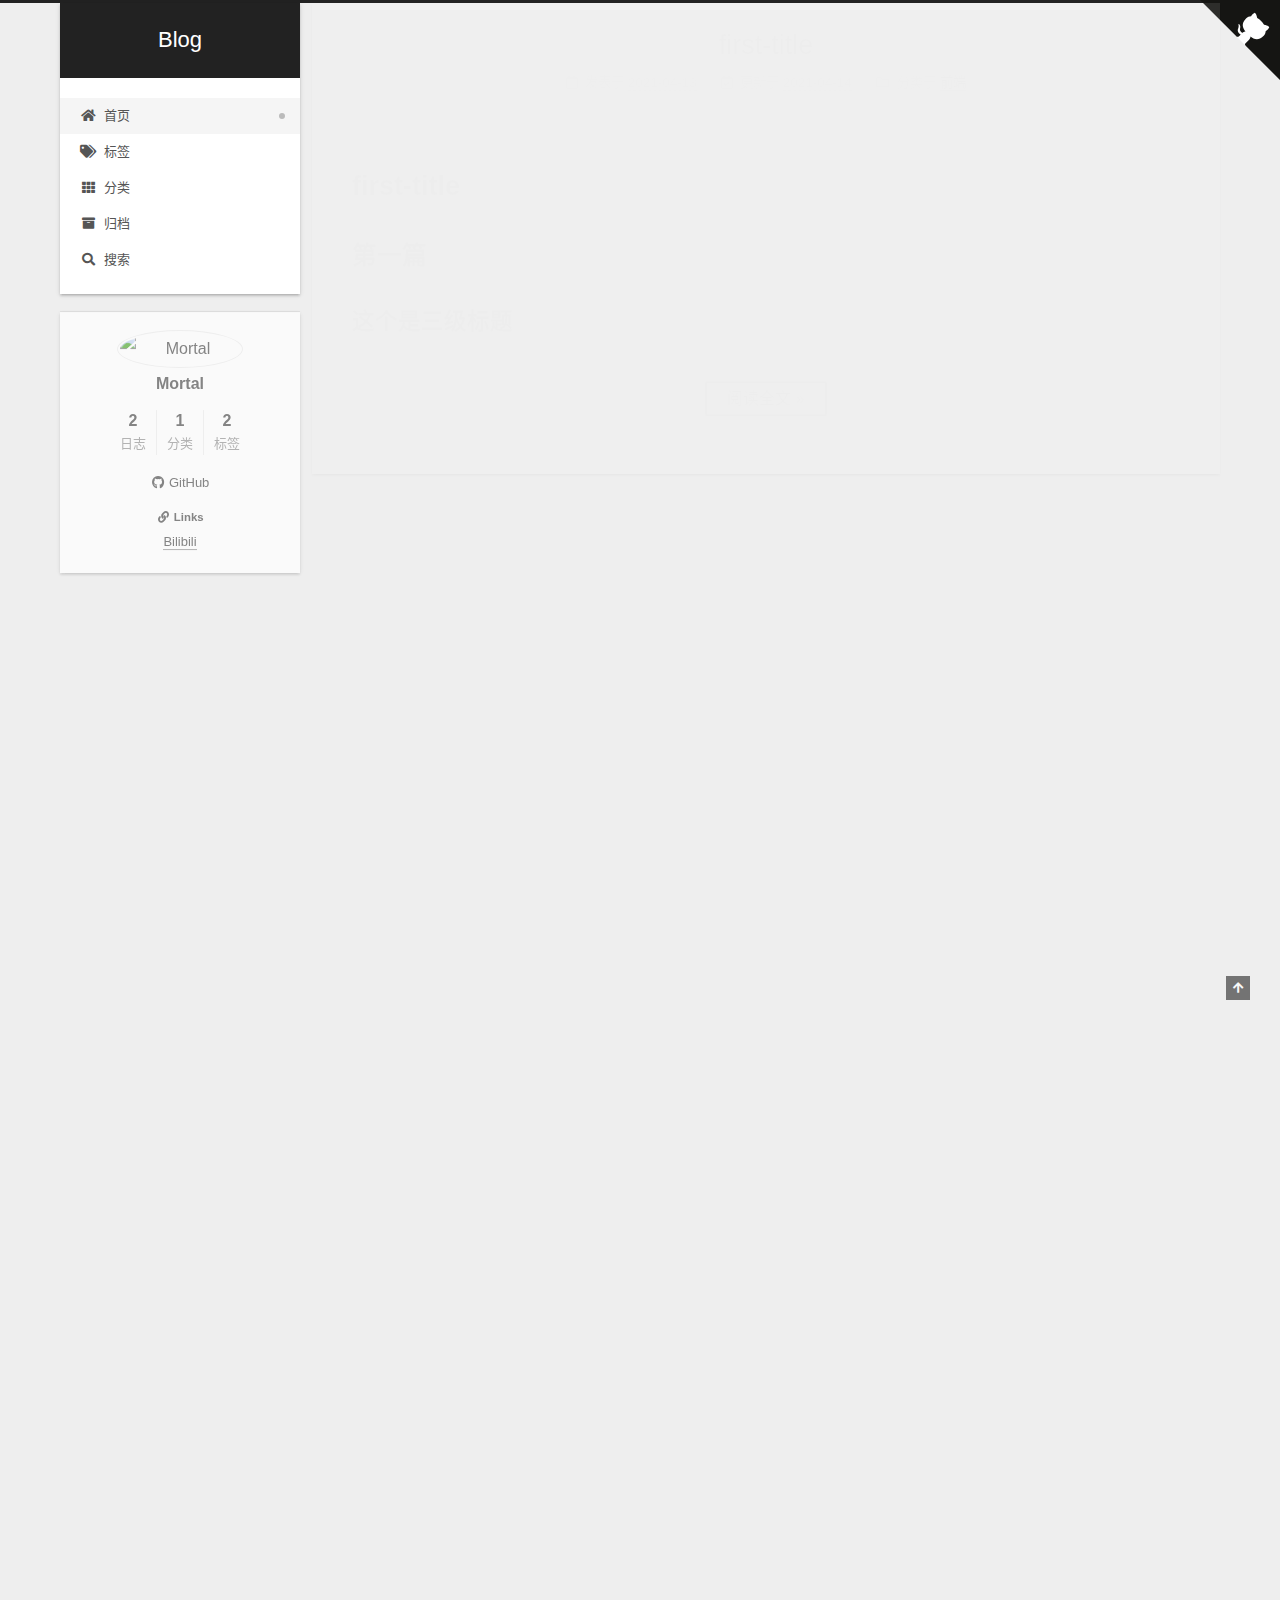
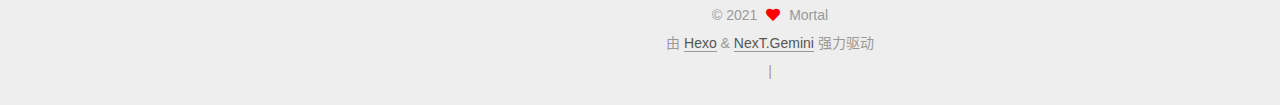
==== commit 8db3e1fd: "Site updated: 2021-04-14 16:57:02" ====
--- a/index.html
+++ b/index.html
@@ -17,7 +17,7 @@
 
 <script id="hexo-configurations">
     var NexT = window.NexT || {};
-    var CONFIG = {"hostname":"example.com","root":"/","scheme":"Gemini","version":"7.8.0","exturl":false,"sidebar":{"position":"left","display":"post","padding":18,"offset":12,"onmobile":false},"copycode":{"enable":false,"show_result":false,"style":null},"back2top":{"enable":true,"sidebar":false,"scrollpercent":false},"bookmark":{"enable":false,"color":"#222","save":"auto"},"fancybox":false,"mediumzoom":false,"lazyload":false,"pangu":false,"comments":{"style":"tabs","active":null,"storage":true,"lazyload":false,"nav":null},"algolia":{"hits":{"per_page":10},"labels":{"input_placeholder":"Search for Posts","hits_empty":"We didn't find any results for the search: ${query}","hits_stats":"${hits} results found in ${time} ms"}},"localsearch":{"enable":false,"trigger":"auto","top_n_per_article":1,"unescape":false,"preload":false},"motion":{"enable":true,"async":false,"transition":{"post_block":"fadeIn","post_header":"slideDownIn","post_body":"slideDownIn","coll_header":"slideLeftIn","sidebar":"slideUpIn"}}};
+    var CONFIG = {"hostname":"example.com","root":"/","scheme":"Gemini","version":"7.8.0","exturl":false,"sidebar":{"position":"left","display":"post","padding":18,"offset":12,"onmobile":false},"copycode":{"enable":false,"show_result":false,"style":null},"back2top":{"enable":true,"sidebar":false,"scrollpercent":false},"bookmark":{"enable":false,"color":"#222","save":"auto"},"fancybox":false,"mediumzoom":false,"lazyload":false,"pangu":false,"comments":{"style":"tabs","active":null,"storage":true,"lazyload":false,"nav":null},"algolia":{"hits":{"per_page":10},"labels":{"input_placeholder":"Search for Posts","hits_empty":"We didn't find any results for the search: ${query}","hits_stats":"${hits} results found in ${time} ms"}},"localsearch":{"enable":true,"trigger":"auto","top_n_per_article":1,"unescape":false,"preload":false},"motion":{"enable":true,"async":false,"transition":{"post_block":"fadeIn","post_header":"slideDownIn","post_body":"slideDownIn","coll_header":"slideLeftIn","sidebar":"slideUpIn"}},"path":"search.xml"};
   </script>
 
   <meta property="og:type" content="website">
@@ -77,6 +77,7 @@
 <body itemscope itemtype="http://schema.org/WebPage">
   <div class="container use-motion">
     <div class="headband"></div>
+    <a target="_blank" rel="noopener" href="https://github.com/wangyil" class="github-corner" aria-label="View source on GitHub"><svg width="80" height="80" viewBox="0 0 250 250" style="fill:#151513; color:#fff; position: absolute; top: 0; border: 0; right: 0;" aria-hidden="true"><path d="M0,0 L115,115 L130,115 L142,142 L250,250 L250,0 Z"></path><path d="M128.3,109.0 C113.8,99.7 119.0,89.6 119.0,89.6 C122.0,82.7 120.5,78.6 120.5,78.6 C119.2,72.0 123.4,76.3 123.4,76.3 C127.3,80.9 125.5,87.3 125.5,87.3 C122.9,97.6 130.6,101.9 134.4,103.2" fill="currentColor" style="transform-origin: 130px 106px;" class="octo-arm"></path><path d="M115.0,115.0 C114.9,115.1 118.7,116.5 119.8,115.4 L133.7,101.6 C136.9,99.2 139.9,98.4 142.2,98.6 C133.8,88.0 127.5,74.4 143.8,58.0 C148.5,53.4 154.0,51.2 159.7,51.0 C160.3,49.4 163.2,43.6 171.4,40.1 C171.4,40.1 176.1,42.5 178.8,56.2 C183.1,58.6 187.2,61.8 190.9,65.4 C194.5,69.0 197.7,73.2 200.1,77.6 C213.8,80.2 216.3,84.9 216.3,84.9 C212.7,93.1 206.9,96.0 205.4,96.6 C205.1,102.4 203.0,107.8 198.3,112.5 C181.9,128.9 168.3,122.5 157.7,114.1 C157.9,116.9 156.7,120.9 152.7,124.9 L141.0,136.5 C139.8,137.7 141.6,141.9 141.8,141.8 Z" fill="currentColor" class="octo-body"></path></svg></a><style>.github-corner:hover .octo-arm{animation:octocat-wave 560ms ease-in-out}@keyframes octocat-wave{0%,100%{transform:rotate(0)}20%,60%{transform:rotate(-25deg)}40%,80%{transform:rotate(10deg)}}@media (max-width:500px){.github-corner:hover .octo-arm{animation:none}.github-corner .octo-arm{animation:octocat-wave 560ms ease-in-out}}</style>
 
     <header class="header" itemscope itemtype="http://schema.org/WPHeader">
       <div class="header-inner"><div class="site-brand-container">
@@ -99,6 +100,7 @@
 
   <div class="site-nav-right">
     <div class="toggle popup-trigger">
+        <i class="fa fa-search fa-fw fa-lg"></i>
     </div>
   </div>
 </div>
@@ -128,11 +130,38 @@
     <a href="/archives/" rel="section"><i class="fa fa-archive fa-fw"></i>归档</a>
 
   </li>
+      <li class="menu-item menu-item-search">
+        <a role="button" class="popup-trigger"><i class="fa fa-search fa-fw"></i>搜索
+        </a>
+      </li>
   </ul>
 </nav>
 
 
 
+  <div class="search-pop-overlay">
+    <div class="popup search-popup">
+        <div class="search-header">
+  <span class="search-icon">
+    <i class="fa fa-search"></i>
+  </span>
+  <div class="search-input-container">
+    <input autocomplete="off" autocapitalize="off"
+           placeholder="搜索..." spellcheck="false"
+           type="search" class="search-input">
+  </div>
+  <span class="popup-btn-close">
+    <i class="fa fa-times-circle"></i>
+  </span>
+</div>
+<div id="search-result">
+  <div id="no-result">
+    <i class="fa fa-spinner fa-pulse fa-5x fa-fw"></i>
+  </div>
+</div>
+
+    </div>
+  </div>
 
 </div>
     </header>
@@ -435,6 +464,26 @@
   </div>
 
         
+<div class="busuanzi-count">
+  <script async src="https://busuanzi.ibruce.info/busuanzi/2.3/busuanzi.pure.mini.js"></script>
+    <span class="post-meta-item" id="busuanzi_container_site_uv" style="display: none;">
+      <span class="post-meta-item-icon">
+        <i class="fa fa-user"></i>
+      </span>
+      <span class="site-uv" title="总访客量">
+        <span id="busuanzi_value_site_uv"></span>
+      </span>
+    </span>
+    <span class="post-meta-divider">|</span>
+    <span class="post-meta-item" id="busuanzi_container_site_pv" style="display: none;">
+      <span class="post-meta-item-icon">
+        <i class="fa fa-eye"></i>
+      </span>
+      <span class="site-pv" title="总访问量">
+        <span id="busuanzi_value_site_pv"></span>
+      </span>
+    </span>
+</div>
 
 
 
@@ -471,6 +520,10 @@
 
 
 
+  
+<script src="/js/local-search.js"></script>
+
+
 
 
 
--- a/css/main.css
+++ b/css/main.css
@@ -1176,7 +1176,7 @@
 }
 .links-of-author a::before,
 .links-of-author span.exturl::before {
-  background: #e8d699;
+  background: #a6dfff;
   border-radius: 50%;
   content: ' ';
   display: inline-block;
@@ -2008,6 +2008,13 @@
   display: block;
   font-size: 14px;
 }
+.post-body p a {
+  color: #345;
+  border-bottom: none;
+}
+.post-body p a:hover {
+  color: #f00;
+}
 .category-all-page .category-all-title {
   text-align: center;
 }
@@ -2186,6 +2193,106 @@
 }
 .tag-cloud a:hover {
   color: var(--link-hover-color) !important;
+}
+.search-pop-overlay {
+  background: rgba(0,0,0,0);
+  height: 100%;
+  left: 0;
+  position: fixed;
+  top: 0;
+  transition: visibility 0s linear 0.2s, background 0.2s;
+  visibility: hidden;
+  width: 100%;
+  z-index: 1400;
+}
+.search-pop-overlay.search-active {
+  background: rgba(0,0,0,0.3);
+  transition: background 0.2s;
+  visibility: visible;
+}
+.search-popup {
+  background: var(--card-bg-color);
+  border-radius: 5px;
+  height: 80%;
+  left: calc(50% - 350px);
+  position: fixed;
+  top: 10%;
+  transform: scale(0);
+  transition: transform 0.2s;
+  width: 700px;
+  z-index: 1500;
+}
+.search-active .search-popup {
+  transform: scale(1);
+}
+@media (max-width: 767px) {
+  .search-popup {
+    border-radius: 0;
+    height: 100%;
+    left: 0;
+    margin: 0;
+    top: 0;
+    width: 100%;
+  }
+}
+.search-popup .search-icon,
+.search-popup .popup-btn-close {
+  color: #999;
+  font-size: 18px;
+  padding: 0 10px;
+}
+.search-popup .popup-btn-close {
+  cursor: pointer;
+}
+.search-popup .popup-btn-close:hover .fa {
+  color: #222;
+}
+.search-popup .search-header {
+  background: #eee;
+  border-top-left-radius: 5px;
+  border-top-right-radius: 5px;
+  display: flex;
+  padding: 5px;
+}
+.search-popup input.search-input {
+  background: transparent;
+  border: 0;
+  outline: 0;
+  width: 100%;
+}
+.search-popup input.search-input::-webkit-search-cancel-button {
+  display: none;
+}
+.search-popup .search-input-container {
+  flex-grow: 1;
+  padding: 2px;
+}
+.search-popup ul.search-result-list {
+  margin: 0 5px;
+  padding: 0;
+  width: 100%;
+}
+.search-popup p.search-result {
+  border-bottom: 1px dashed #ccc;
+  padding: 5px 0;
+}
+.search-popup a.search-result-title {
+  font-weight: bold;
+}
+.search-popup .search-keyword {
+  border-bottom: 1px dashed #ff2a2a;
+  color: #ff2a2a;
+  font-weight: bold;
+}
+.search-popup #search-result {
+  display: flex;
+  height: calc(100% - 55px);
+  overflow: auto;
+  padding: 5px 25px;
+}
+.search-popup #no-result {
+  color: #ccc;
+  margin: auto;
 }
 .header {
   margin: 0 auto;
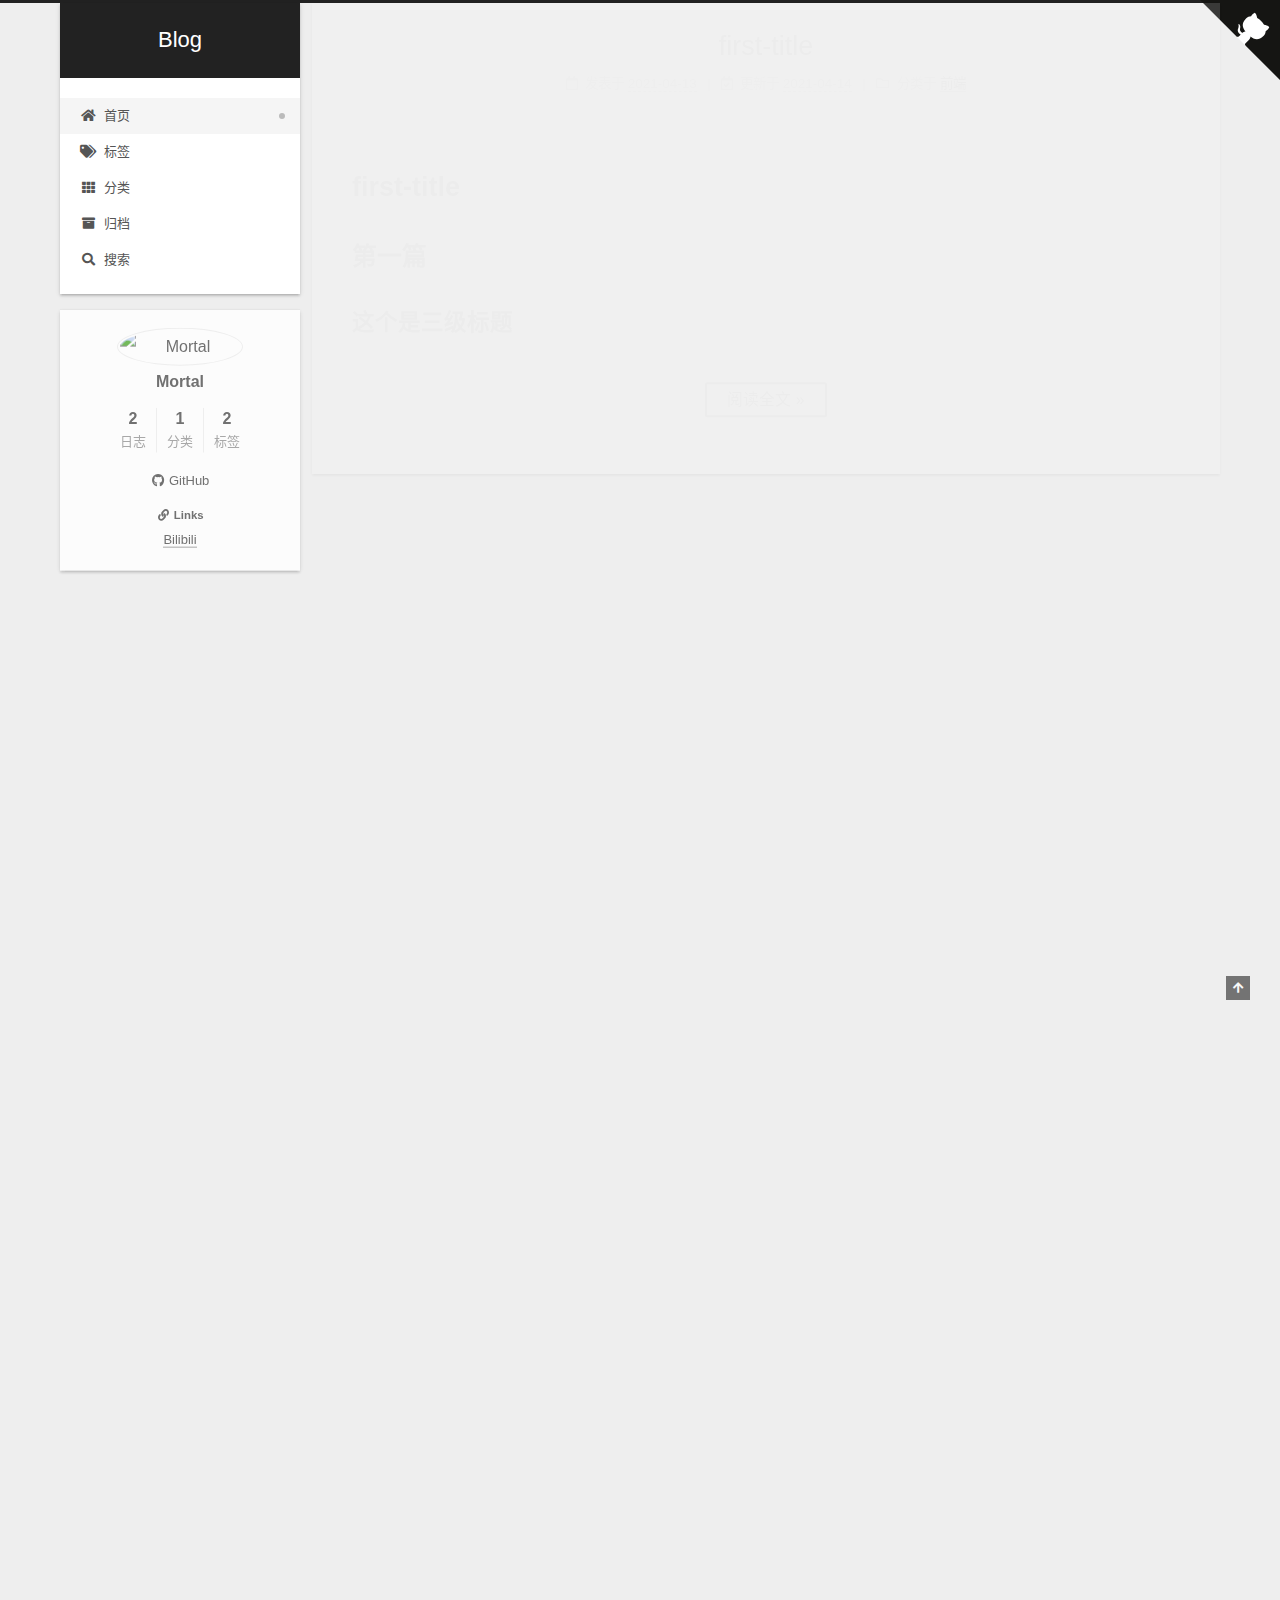
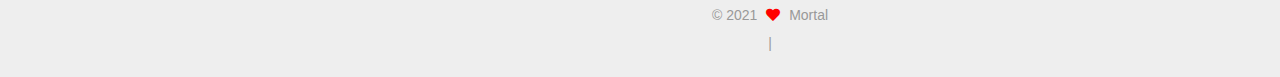
==== commit fded4f31: "Site updated: 2021-04-14 22:49:14" ====
--- a/index.html
+++ b/index.html
@@ -460,8 +460,6 @@
   </span>
   <span class="author" itemprop="copyrightHolder">Mortal</span>
 </div>
-  <div class="powered-by">由 <a href="https://hexo.io/" class="theme-link" rel="noopener" target="_blank">Hexo</a> & <a href="https://theme-next.org/" class="theme-link" rel="noopener" target="_blank">NexT.Gemini</a> 强力驱动
-  </div>
 
         
 <div class="busuanzi-count">
@@ -539,5 +537,10 @@
 
   
 
+
+
+
+  <script type="text/javascript" src="/js/src/clicklove.js"></script>
+
 </body>
 </html>
--- a/css/main.css
+++ b/css/main.css
@@ -1176,7 +1176,7 @@
 }
 .links-of-author a::before,
 .links-of-author span.exturl::before {
-  background: #a6dfff;
+  background: #edc446;
   border-radius: 50%;
   content: ' ';
   display: inline-block;
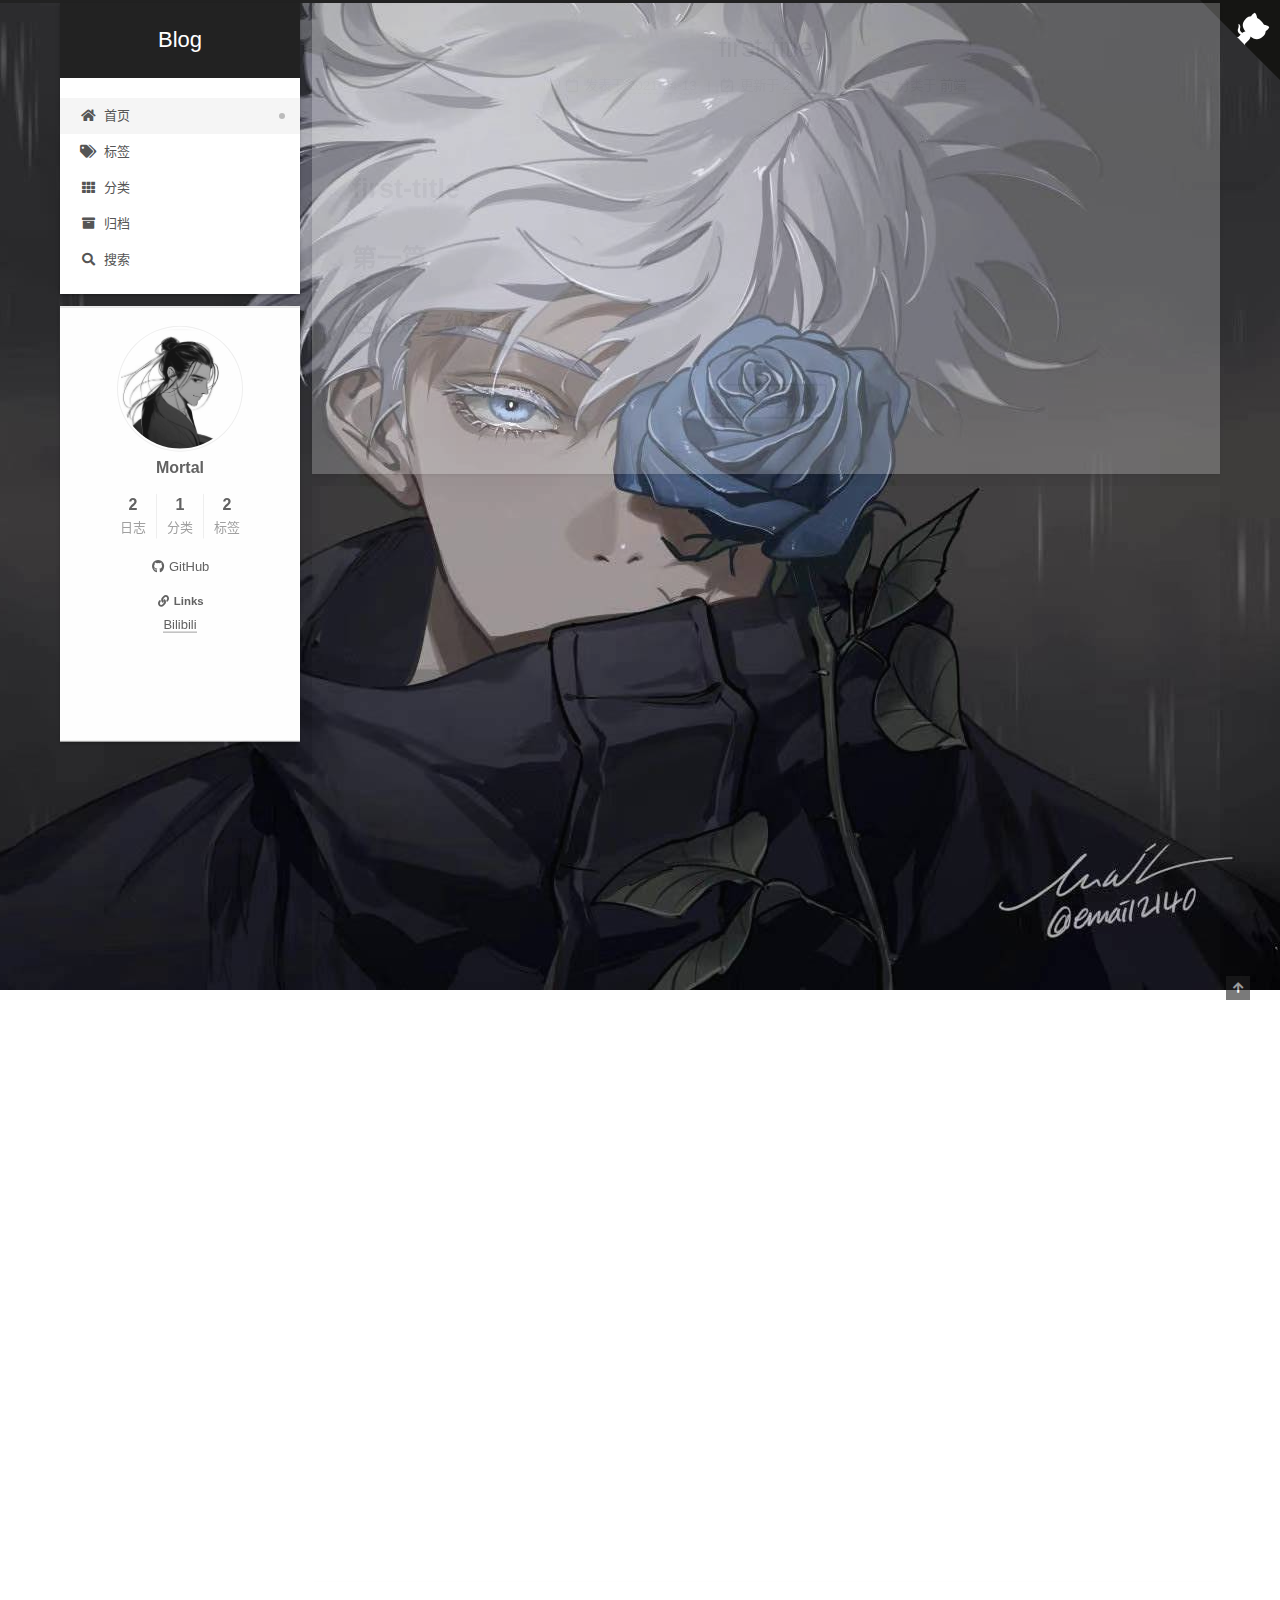
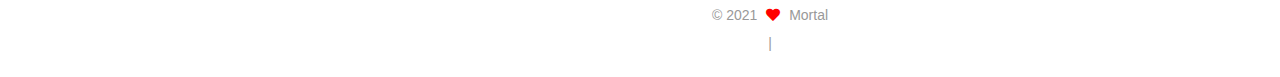
==== commit 15efe94a: "Site updated: 2021-04-15 11:37:33" ====
--- a/index.html
+++ b/index.html
@@ -187,7 +187,7 @@
     <link itemprop="mainEntityOfPage" href="http://example.com/2021/04/13/first-title/">
 
     <span hidden itemprop="author" itemscope itemtype="http://schema.org/Person">
-      <meta itemprop="image" content="https://gimg2.baidu.com/image_search/src=http%3A%2F%2Fb-ssl.duitang.com%2Fuploads%2Fitem%2F201805%2F24%2F20180524130204_rmwvm.thumb.700_0.jpg&refer=http%3A%2F%2Fb-ssl.duitang.com&app=2002&size=f9999,10000&q=a80&n=0&g=0n&fmt=jpeg?sec=1620892459&t=0becef9c3aa38ab82b01eab69b1e5700">
+      <meta itemprop="image" content="/images/wangye.jpg">
       <meta itemprop="name" content="Mortal">
       <meta itemprop="description" content="">
     </span>
@@ -215,7 +215,7 @@
                   <i class="far fa-calendar-check"></i>
                 </span>
                 <span class="post-meta-item-text">更新于</span>
-                <time title="修改时间：2021-04-14 10:55:30" itemprop="dateModified" datetime="2021-04-14T10:55:30+08:00">2021-04-14</time>
+                <time title="修改时间：2021-04-15 11:32:32" itemprop="dateModified" datetime="2021-04-15T11:32:32+08:00">2021-04-15</time>
               </span>
             <span class="post-meta-item">
               <span class="post-meta-item-icon">
@@ -268,7 +268,7 @@
     <link itemprop="mainEntityOfPage" href="http://example.com/2021/04/11/hello-world/">
 
     <span hidden itemprop="author" itemscope itemtype="http://schema.org/Person">
-      <meta itemprop="image" content="https://gimg2.baidu.com/image_search/src=http%3A%2F%2Fb-ssl.duitang.com%2Fuploads%2Fitem%2F201805%2F24%2F20180524130204_rmwvm.thumb.700_0.jpg&refer=http%3A%2F%2Fb-ssl.duitang.com&app=2002&size=f9999,10000&q=a80&n=0&g=0n&fmt=jpeg?sec=1620892459&t=0becef9c3aa38ab82b01eab69b1e5700">
+      <meta itemprop="image" content="/images/wangye.jpg">
       <meta itemprop="name" content="Mortal">
       <meta itemprop="description" content="">
     </span>
@@ -390,7 +390,7 @@
       <div class="site-overview-wrap sidebar-panel">
         <div class="site-author motion-element" itemprop="author" itemscope itemtype="http://schema.org/Person">
     <img class="site-author-image" itemprop="image" alt="Mortal"
-      src="https://gimg2.baidu.com/image_search/src=http%3A%2F%2Fb-ssl.duitang.com%2Fuploads%2Fitem%2F201805%2F24%2F20180524130204_rmwvm.thumb.700_0.jpg&refer=http%3A%2F%2Fb-ssl.duitang.com&app=2002&size=f9999,10000&q=a80&n=0&g=0n&fmt=jpeg?sec=1620892459&t=0becef9c3aa38ab82b01eab69b1e5700">
+      src="/images/wangye.jpg">
   <p class="site-author-name" itemprop="name">Mortal</p>
   <div class="site-description" itemprop="description"></div>
 </div>
@@ -436,6 +436,15 @@
   </div>
 
       </div>
+
+     <!-- 音乐播放器 -->
+     <div>
+         
+             <iframe frameborder="no" border="0" marginwidth="0" marginheight="0" width=330 height=86 src="//music.163.com/outchain/player?type=2&id=441491828&auto=1&height=66""></iframe>
+         
+     </div>
+
+
 
     </div>
   </aside>
--- a/css/main.css
+++ b/css/main.css
@@ -1176,7 +1176,7 @@
 }
 .links-of-author a::before,
 .links-of-author span.exturl::before {
-  background: #edc446;
+  background: #215cff;
   border-radius: 50%;
   content: ' ';
   display: inline-block;
@@ -2015,6 +2015,12 @@
 .post-body p a:hover {
   color: #f00;
 }
+body {
+  background: url("/images/5t5.jpg");
+  background-repeat: no-repeat;
+  background-attachment: fixed;
+  background-position: 50% 50%;
+}
 .category-all-page .category-all-title {
   text-align: center;
 }
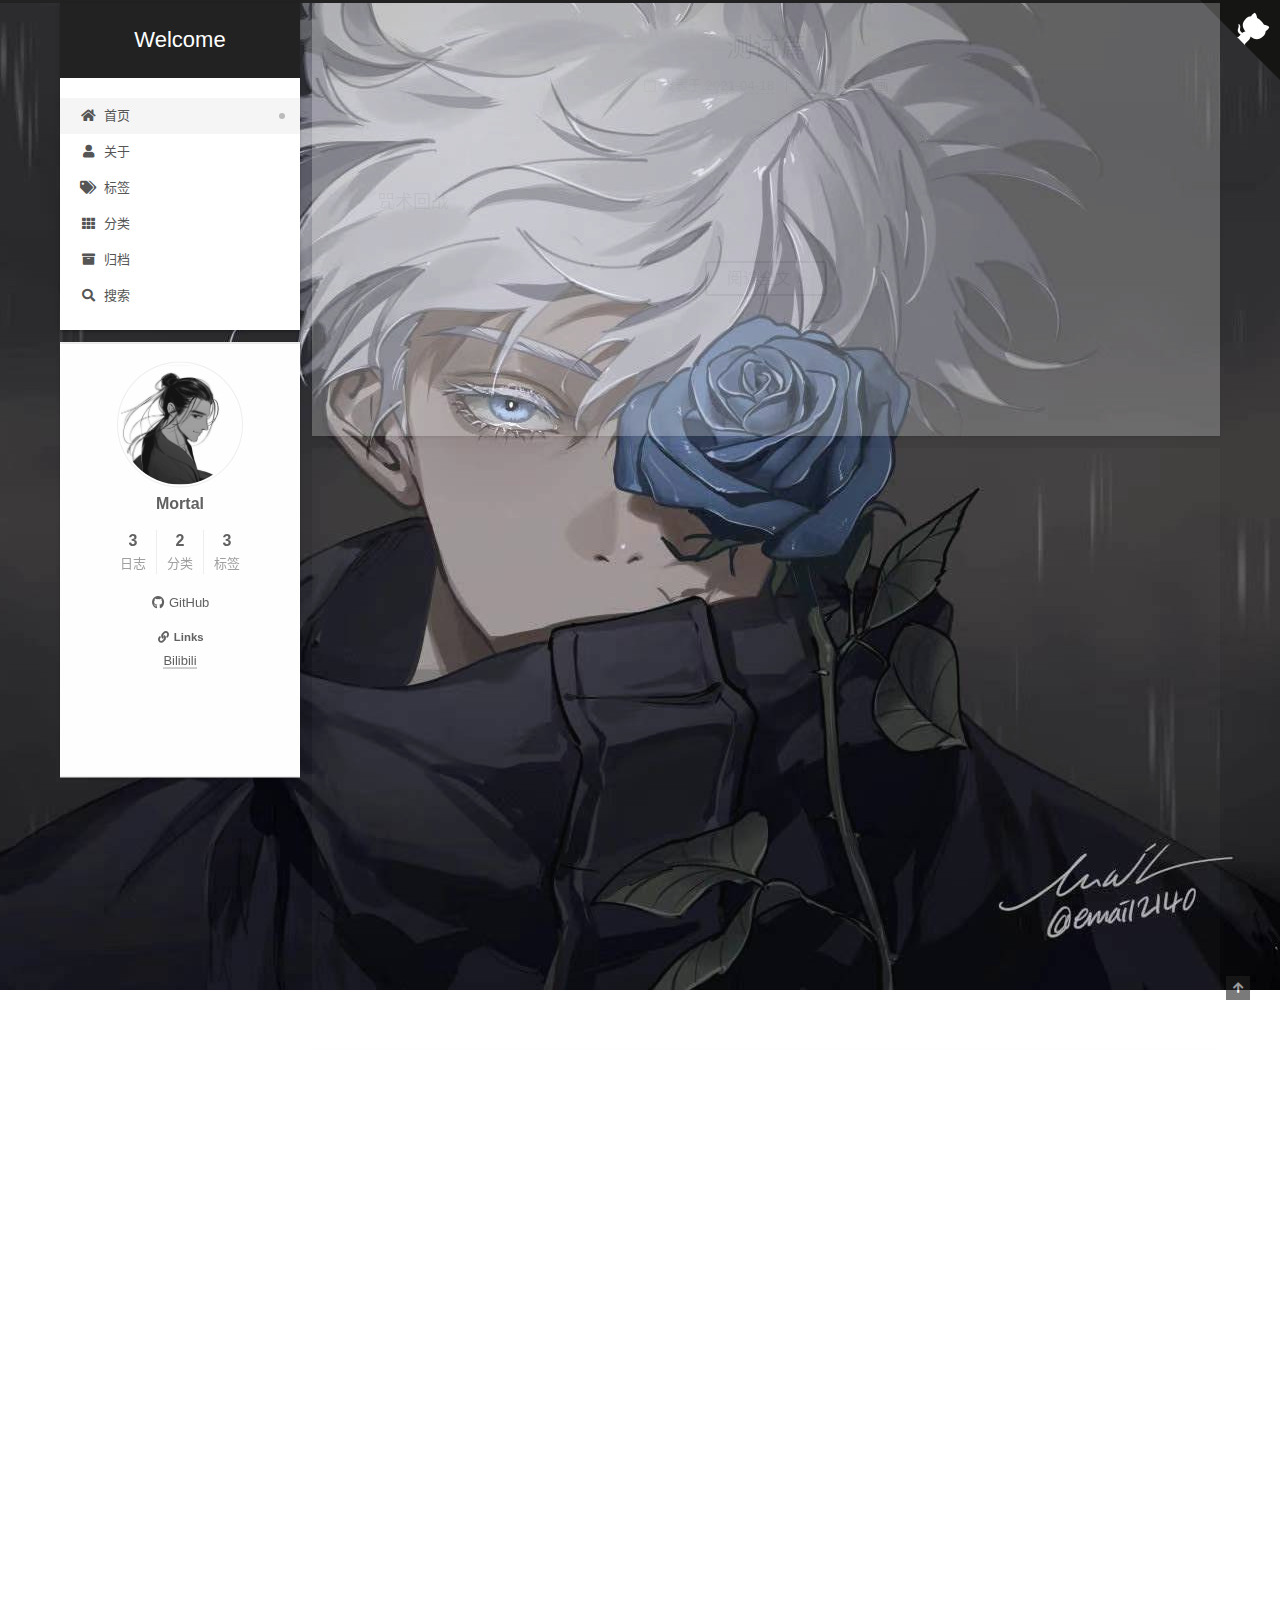
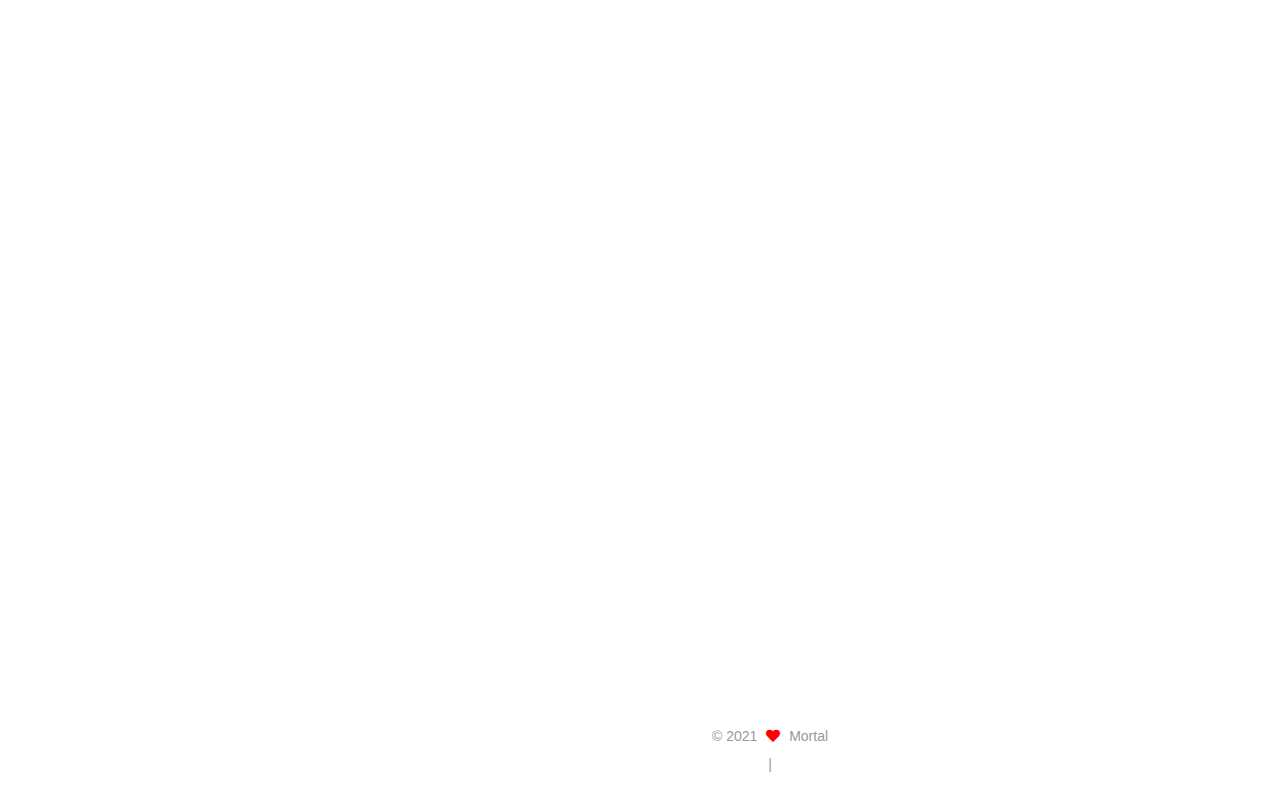
==== commit 35e1b627: "Site updated: 2021-04-18 15:53:52" ====
--- a/index.html
+++ b/index.html
@@ -21,9 +21,9 @@
   </script>
 
   <meta property="og:type" content="website">
-<meta property="og:title" content="Blog">
+<meta property="og:title" content="Welcome">
 <meta property="og:url" content="http://example.com/index.html">
-<meta property="og:site_name" content="Blog">
+<meta property="og:site_name" content="Welcome">
 <meta property="og:locale" content="zh_CN">
 <meta property="article:author" content="Mortal">
 <meta name="twitter:card" content="summary">
@@ -41,7 +41,7 @@
   };
 </script>
 
-  <title>Blog</title>
+  <title>Welcome</title>
   
 
 
@@ -93,7 +93,7 @@
 
     <a href="/" class="brand" rel="start">
       <span class="logo-line-before"><i></i></span>
-      <h1 class="site-title">Blog</h1>
+      <h1 class="site-title">Welcome</h1>
       <span class="logo-line-after"><i></i></span>
     </a>
   </div>
@@ -113,6 +113,11 @@
         <li class="menu-item menu-item-home">
 
     <a href="/" rel="section"><i class="fa fa-home fa-fw"></i>首页</a>
+
+  </li>
+        <li class="menu-item menu-item-about">
+
+    <a href="/about/" rel="section"><i class="fa fa-user fa-fw"></i>关于</a>
 
   </li>
         <li class="menu-item menu-item-tags">
@@ -184,7 +189,7 @@
   
   
   <article itemscope itemtype="http://schema.org/Article" class="post-block" lang="zh-CN">
-    <link itemprop="mainEntityOfPage" href="http://example.com/2021/04/13/first-title/">
+    <link itemprop="mainEntityOfPage" href="http://example.com/2021/04/18/%E6%B5%8B%E8%AF%95%E7%AF%87/">
 
     <span hidden itemprop="author" itemscope itemtype="http://schema.org/Person">
       <meta itemprop="image" content="/images/wangye.jpg">
@@ -193,7 +198,82 @@
     </span>
 
     <span hidden itemprop="publisher" itemscope itemtype="http://schema.org/Organization">
-      <meta itemprop="name" content="Blog">
+      <meta itemprop="name" content="Welcome">
+    </span>
+      <header class="post-header">
+        <h2 class="post-title" itemprop="name headline">
+          
+            <a href="/2021/04/18/%E6%B5%8B%E8%AF%95%E7%AF%87/" class="post-title-link" itemprop="url">测试篇</a>
+        </h2>
+
+        <div class="post-meta">
+            <span class="post-meta-item">
+              <span class="post-meta-item-icon">
+                <i class="far fa-calendar"></i>
+              </span>
+              <span class="post-meta-item-text">发表于</span>
+              
+
+              <time title="创建时间：2021-04-18 13:31:25 / 修改时间：14:53:21" itemprop="dateCreated datePublished" datetime="2021-04-18T13:31:25+08:00">2021-04-18</time>
+            </span>
+            <span class="post-meta-item">
+              <span class="post-meta-item-icon">
+                <i class="far fa-folder"></i>
+              </span>
+              <span class="post-meta-item-text">分类于</span>
+                <span itemprop="about" itemscope itemtype="http://schema.org/Thing">
+                  <a href="/categories/%E6%BC%AB%E7%94%BB/" itemprop="url" rel="index"><span itemprop="name">漫画</span></a>
+                </span>
+            </span>
+
+          
+
+        </div>
+      </header>
+
+    
+    
+    
+    <div class="post-body" itemprop="articleBody">
+
+      
+          <p>咒术回战</p>
+          <!--noindex-->
+            <div class="post-button">
+              <a class="btn" href="/2021/04/18/%E6%B5%8B%E8%AF%95%E7%AF%87/#more" rel="contents">
+                阅读全文 &raquo;
+              </a>
+            </div>
+          <!--/noindex-->
+        
+      
+    </div>
+
+    
+    
+    
+      <footer class="post-footer">
+        <div class="post-eof"></div>
+      </footer>
+  </article>
+  
+  
+  
+
+      
+  
+  
+  <article itemscope itemtype="http://schema.org/Article" class="post-block" lang="zh-CN">
+    <link itemprop="mainEntityOfPage" href="http://example.com/2021/04/13/first-title/">
+
+    <span hidden itemprop="author" itemscope itemtype="http://schema.org/Person">
+      <meta itemprop="image" content="/images/wangye.jpg">
+      <meta itemprop="name" content="Mortal">
+      <meta itemprop="description" content="">
+    </span>
+
+    <span hidden itemprop="publisher" itemscope itemtype="http://schema.org/Organization">
+      <meta itemprop="name" content="Welcome">
     </span>
       <header class="post-header">
         <h2 class="post-title" itemprop="name headline">
@@ -274,7 +354,7 @@
     </span>
 
     <span hidden itemprop="publisher" itemscope itemtype="http://schema.org/Organization">
-      <meta itemprop="name" content="Blog">
+      <meta itemprop="name" content="Welcome">
     </span>
       <header class="post-header">
         <h2 class="post-title" itemprop="name headline">
@@ -399,20 +479,20 @@
       <div class="site-state-item site-state-posts">
           <a href="/archives/">
         
-          <span class="site-state-item-count">2</span>
+          <span class="site-state-item-count">3</span>
           <span class="site-state-item-name">日志</span>
         </a>
       </div>
       <div class="site-state-item site-state-categories">
             <a href="/categories/">
           
-        <span class="site-state-item-count">1</span>
+        <span class="site-state-item-count">2</span>
         <span class="site-state-item-name">分类</span></a>
       </div>
       <div class="site-state-item site-state-tags">
             <a href="/tags/">
           
-        <span class="site-state-item-count">2</span>
+        <span class="site-state-item-count">3</span>
         <span class="site-state-item-name">标签</span></a>
       </div>
   </nav>
@@ -549,6 +629,7 @@
 
 
 
+
   <script type="text/javascript" src="/js/src/clicklove.js"></script>
 
 </body>
--- a/css/main.css
+++ b/css/main.css
@@ -1176,7 +1176,7 @@
 }
 .links-of-author a::before,
 .links-of-author span.exturl::before {
-  background: #215cff;
+  background: #20c4a8;
   border-radius: 50%;
   content: ' ';
   display: inline-block;
@@ -1527,6 +1527,11 @@
 @media (min-width: 1200px) {
   .post-body {
     font-size: 1.125em;
+    margin-top: 0px;
+    margin-bottom: 60px;
+    padding: 25px;
+    -webkit-box-shadow: 0 0 5px rgba(202,203,203,0.5);
+    -moz-box-shadow: 0 0 5px rgba(202,203,204,0.5);
   }
 }
 .post-body .exturl .fa {
@@ -2200,6 +2205,14 @@
 .tag-cloud a:hover {
   color: var(--link-hover-color) !important;
 }
+.gt-header a,
+.gt-comments a,
+.gt-popup a {
+  border-bottom: none;
+}
+.gt-container .gt-popup .gt-action.is--active::before {
+  top: 0.7em;
+}
 .search-pop-overlay {
   background: rgba(0,0,0,0);
   height: 100%;
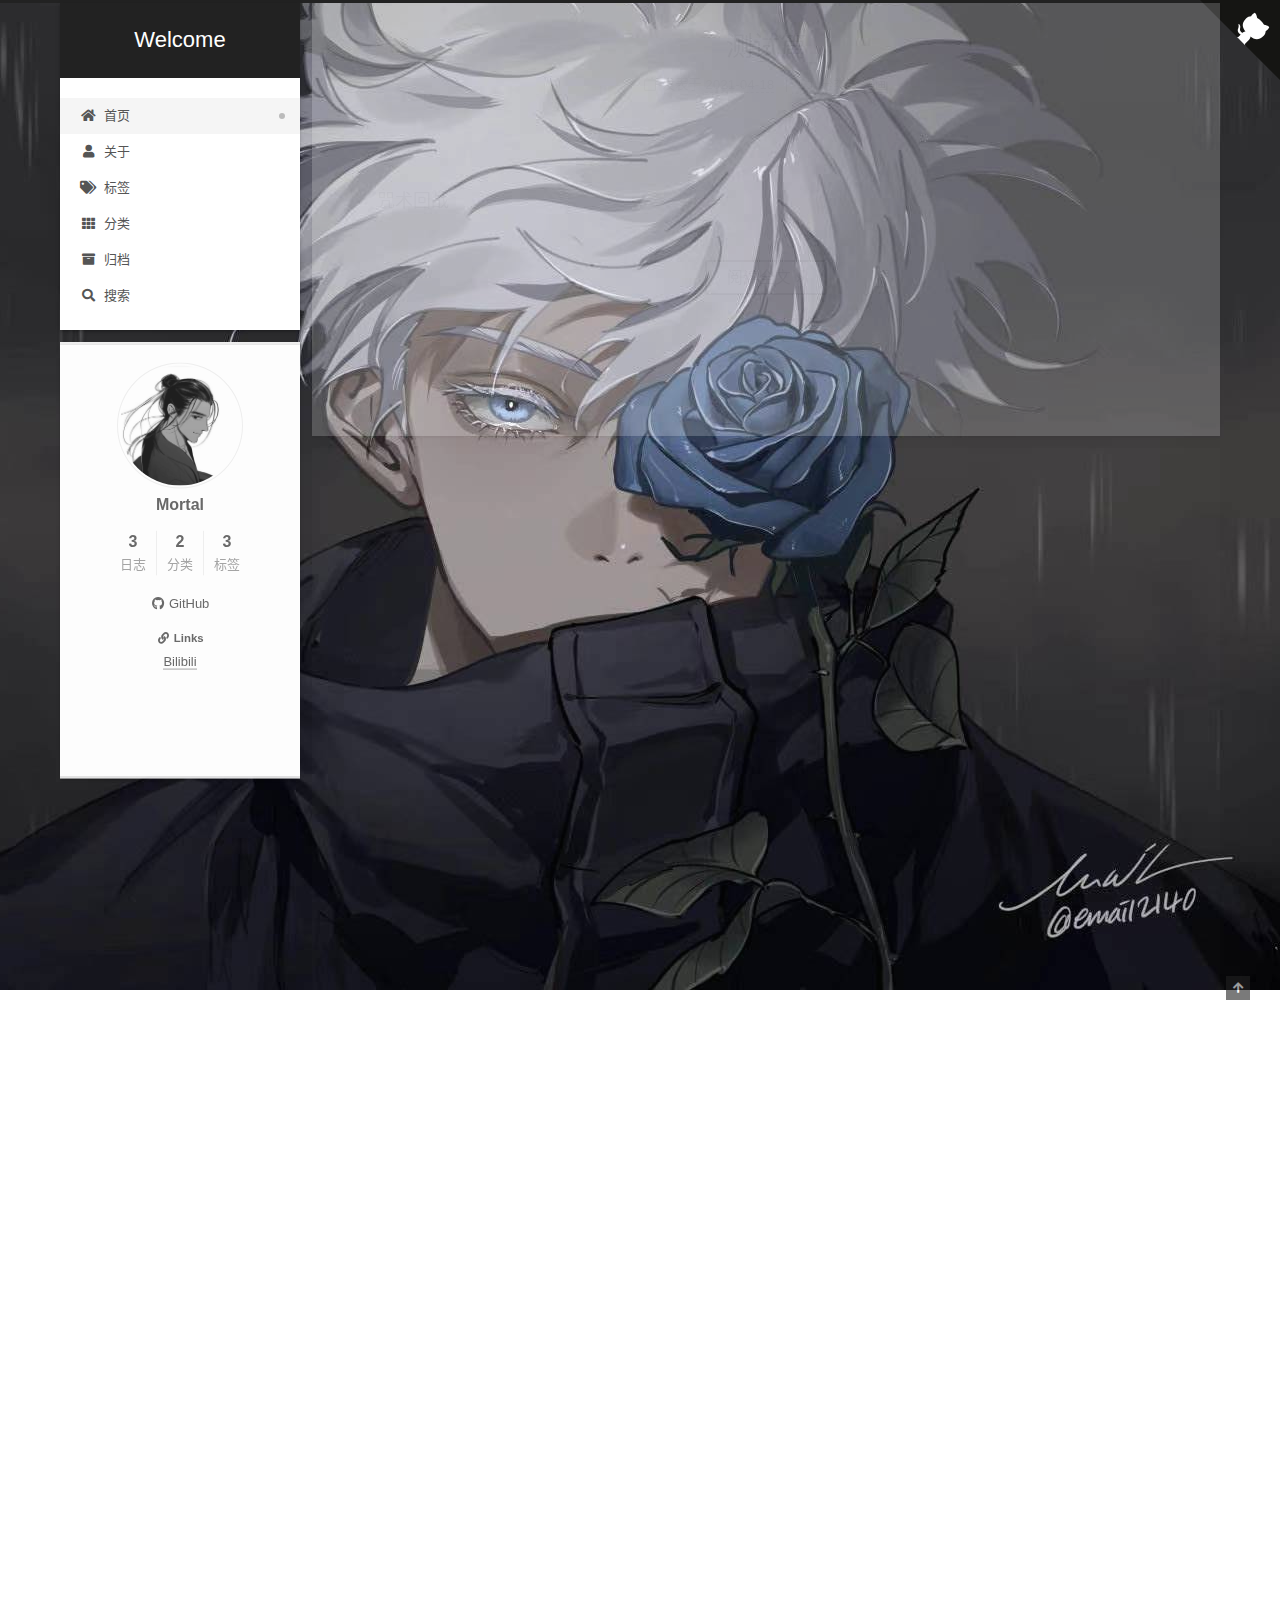
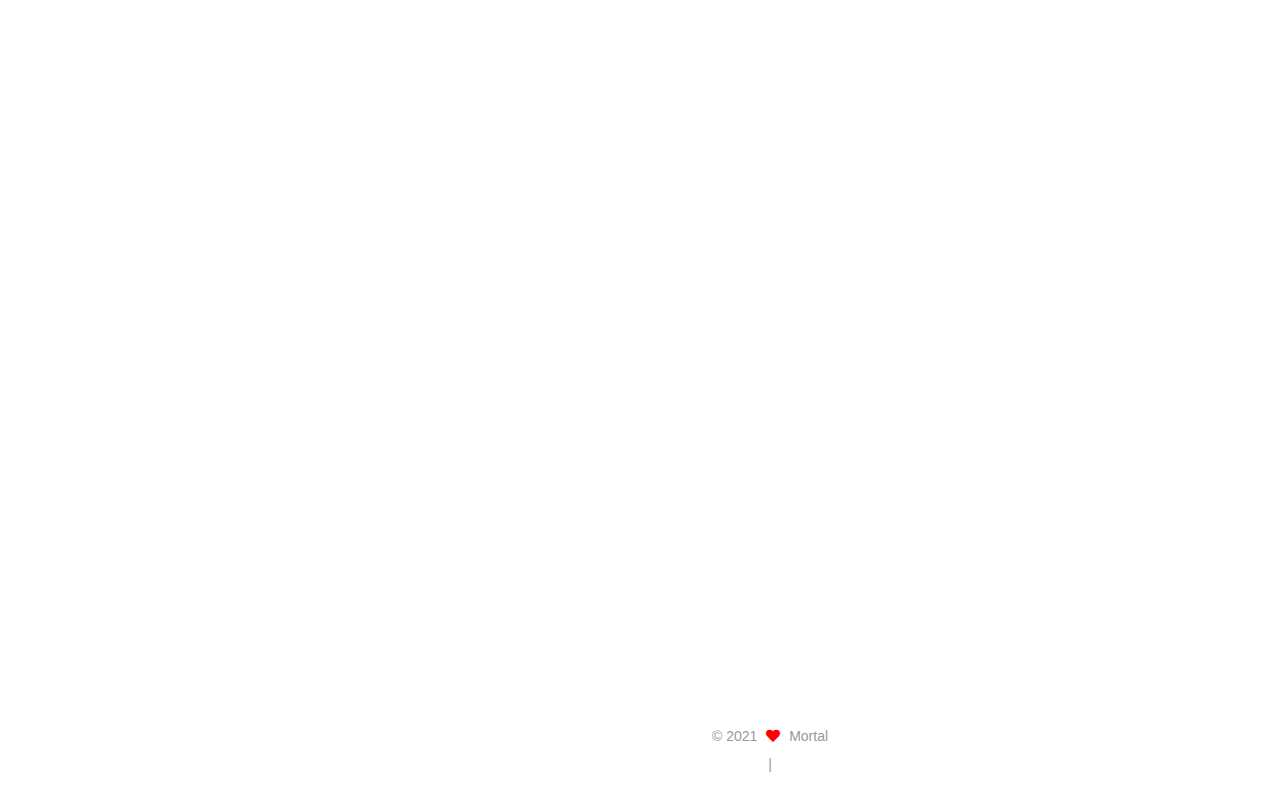
==== commit 3a8ae360: "Site updated: 2021-04-18 16:30:49" ====
--- a/index.html
+++ b/index.html
@@ -214,7 +214,7 @@
               <span class="post-meta-item-text">发表于</span>
               
 
-              <time title="创建时间：2021-04-18 13:31:25 / 修改时间：14:53:21" itemprop="dateCreated datePublished" datetime="2021-04-18T13:31:25+08:00">2021-04-18</time>
+              <time title="创建时间：2021-04-18 13:31:25 / 修改时间：16:29:11" itemprop="dateCreated datePublished" datetime="2021-04-18T13:31:25+08:00">2021-04-18</time>
             </span>
             <span class="post-meta-item">
               <span class="post-meta-item-icon">
@@ -629,7 +629,6 @@
 
 
 
-
   <script type="text/javascript" src="/js/src/clicklove.js"></script>
 
 </body>
--- a/css/main.css
+++ b/css/main.css
@@ -1176,7 +1176,7 @@
 }
 .links-of-author a::before,
 .links-of-author span.exturl::before {
-  background: #20c4a8;
+  background: #7c69d6;
   border-radius: 50%;
   content: ' ';
   display: inline-block;
@@ -2205,14 +2205,6 @@
 .tag-cloud a:hover {
   color: var(--link-hover-color) !important;
 }
-.gt-header a,
-.gt-comments a,
-.gt-popup a {
-  border-bottom: none;
-}
-.gt-container .gt-popup .gt-action.is--active::before {
-  top: 0.7em;
-}
 .search-pop-overlay {
   background: rgba(0,0,0,0);
   height: 100%;
